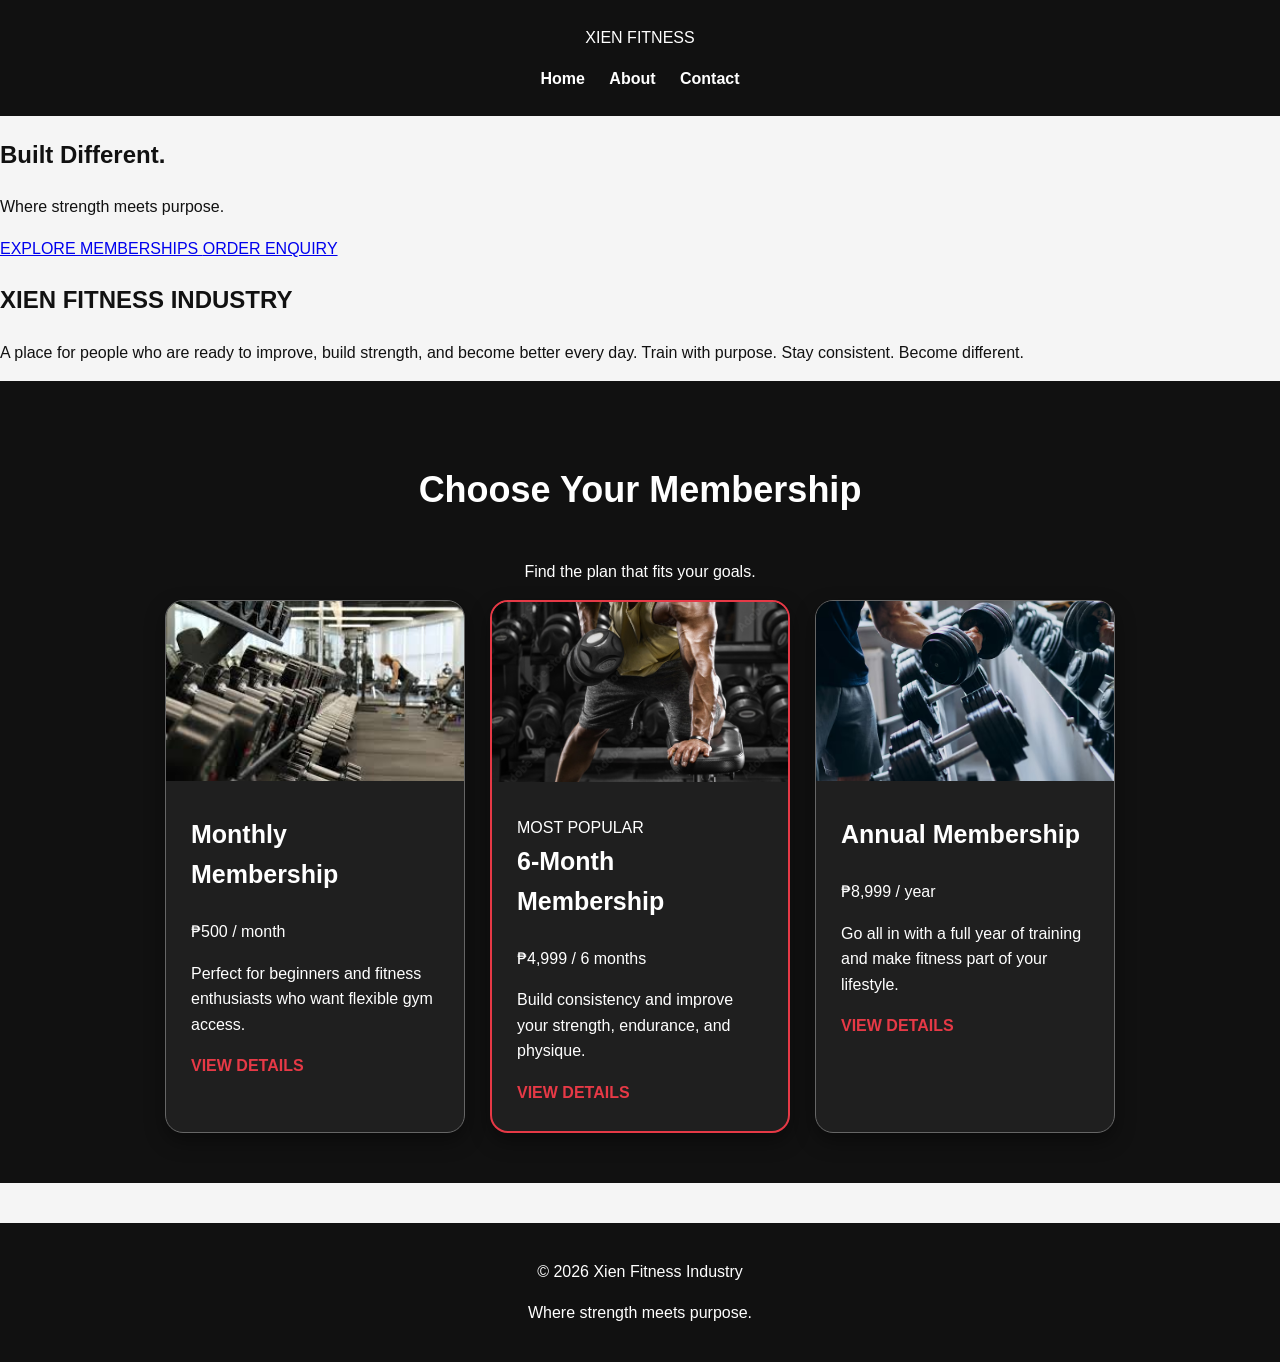
==== index.html @ 67135aca "Clean up index.html and improve structure Refactor HTML structure and styles for better organization" ====
<!DOCTYPE html>
<html lang="en">

<head>
    <meta charset="UTF-8">
    <meta name="viewport" content="width=device-width, initial-scale=1.0">

    <title>Xien Fitness Industry</title>

    <!-- External CSS -->
    <link rel="stylesheet" href="style.css">
</head>

<body>

    <!-- =========================
         NAVIGATION
    ========================= -->

    <header>

        <div class="logo">
            XIEN <span>FITNESS</span>
        </div>

        <nav>
            <ul>

                <li>
                    <a href="index.html">Home</a>
                </li>

                <li>
                    <a href="about.html">About</a>
                </li>

                <li>
                    <a href="contact.html">Contact</a>
                </li>

            </ul>
        </nav>

    </header>


    <!-- =========================
         HERO
    ========================= -->

    <section class="hero">

        <div class="hero-content">

            <h1>
                Built <span>Different.</span>
            </h1>

            <p>
                Where strength meets purpose.
            </p>

            <a
                class="hero-button"
                href="#memberships"
            >
                EXPLORE MEMBERSHIPS
            </a>

            <a
                class="hero-button order-button"
                href="products/monthly-membership.html"
            >
                ORDER ENQUIRY
            </a>

        </div>

    </section>


    <!-- =========================
         INTRO
    ========================= -->

    <section class="intro">

        <h2>
            XIEN FITNESS INDUSTRY
        </h2>

        <p>
            A place for people who are ready to improve,
            build strength, and become better every day.
            Train with purpose. Stay consistent.
            Become different.
        </p>

    </section>


    <!-- =========================
         MEMBERSHIPS
    ========================= -->

    <section
        class="membership-section"
        id="memberships"
    >

        <div class="section-title">

            <h2>
                Choose Your Membership
            </h2>

            <p>
                Find the plan that fits your goals.
            </p>

        </div>


        <div class="membership-cards">


            <!-- MONTHLY MEMBERSHIP -->

            <article class="membership-card">

                <img
                    src="monthly.jpg"
                    alt="Monthly Membership"
                >

                <div class="membership-content">

                    <h3>
                        Monthly Membership
                    </h3>

                    <p class="price">
                        ₱500 / month
                    </p>

                    <p class="description">
                        Perfect for beginners and
                        fitness enthusiasts who want
                        flexible gym access.
                    </p>

                    <a
                        class="membership-button"
                        href="products/monthly-membership.html"
                    >
                        VIEW DETAILS
                    </a>

                </div>

            </article>


            <!-- SIX MONTH MEMBERSHIP -->

            <article class="membership-card popular">

                <img
                    src="six-month.jpg"
                    alt="6-Month Membership"
                >

                <div class="membership-content">

                    <span class="popular-label">
                        MOST POPULAR
                    </span>

                    <h3>
                        6-Month Membership
                    </h3>

                    <p class="price">
                        ₱4,999 / 6 months
                    </p>

                    <p class="description">
                        Build consistency and improve
                        your strength, endurance,
                        and physique.
                    </p>

                    <a
                        class="membership-button"
                        href="products/6-month-membership.html"
                    >
                        VIEW DETAILS
                    </a>

                </div>

            </article>


            <!-- ANNUAL MEMBERSHIP -->

            <article class="membership-card">

                <img
                    src="annual.avif"
                    alt="Annual Membership"
                >

                <div class="membership-content">

                    <h3>
                        Annual Membership
                    </h3>

                    <p class="price">
                        ₱8,999 / year
                    </p>

                    <p class="description">
                        Go all in with a full year
                        of training and make fitness
                        part of your lifestyle.
                    </p>

                    <a
                        class="membership-button"
                        href="products/annual-membership.html"
                    >
                        VIEW DETAILS
                    </a>

                </div>

            </article>


        </div>

    </section>


    <!-- =========================
         FOOTER
    ========================= -->

    <footer>

        <p>
            &copy; 2026 Xien Fitness Industry
        </p>

        <p>
            Where strength meets purpose.
        </p>

    </footer>


</body>
</html>
---- style.css ----
:root {
    --brand-color: #e63946;
    --dark-ink: #111111;
    --muted-grey: #666666;
    --light-background: #f5f5f5;
}



* {
    box-sizing: border-box;
}

body {
    margin: 0;
    font-family: Arial, sans-serif;
    line-height: 1.6;
    color: var(--dark-ink);
    background-color: var(--light-background);
}



header {
    background-color: var(--dark-ink);
    color: white;
    padding: 25px;
    text-align: center;
}

header h1 {
    margin: 0;
}

header p {
    margin: 5px 0 15px;
    color: var(--muted-grey);
}


/* Navigation */

nav {
    margin-top: 15px;
}

nav ul {
    list-style: none;
    padding: 0;
    margin: 0;
}

nav li {
    display: inline-block;
    margin: 0 10px;
}

nav a {
    color: white;
    text-decoration: none;
    font-weight: bold;
}

nav a:hover {
    color: var(--brand-color);
}



main {
    max-width: 1100px;
    margin: 0 auto;
    padding: 40px 20px;
}

main h1,
main h2 {
    color: var(--dark-ink);
}

main h2 {
    margin-top: 30px;
}



footer {
    background-color: var(--dark-ink);
    color: white;
    text-align: center;
    padding: 20px;
    margin-top: 40px;
}


.membership-section {
    background-color: var(--dark-ink);
    color: white;
    padding: 50px 30px;
    text-align: center;
}

.membership-section h2 {
    color: white;
    font-size: 36px;
    margin-bottom: 40px;
}

.membership-cards {
    display: flex;
    justify-content: center;
    gap: 25px;
    flex-wrap: wrap;
}

.membership-cards article {
    background-color: #1f1f1f;
    width: 300px;
    border-radius: 18px;
    overflow: hidden;
    border: 1px solid var(--muted-grey);
    box-shadow: 0 8px 20px rgba(0, 0, 0, 0.4);
    transition: 0.3s;
}

.membership-cards article:hover {
    transform: translateY(-10px);
}

.membership-cards img {
    width: 100%;
    height: 180px;
    object-fit: cover;
}

.membership-content {
    padding: 25px;
    text-align: left;
}

.membership-content h3 {
    font-size: 25px;
    margin-top: 0;
}

.membership-price {
    font-size: 27px;
    font-weight: bold;
    color: var(--brand-color);
}

.membership-description {
    color: #cccccc;
    line-height: 1.6;
}

.membership-cards a {
    color: var(--brand-color);
    font-weight: bold;
    text-decoration: none;
}

.membership-cards a:hover {
    text-decoration: underline;
}

.popular {
    border: 2px solid var(--brand-color) !important;
}

.popular-badge {
    display: inline-block;
    background-color: var(--brand-color);
    color: white;
    padding: 6px 12px;
    border-radius: 20px;
    font-size: 12px;
    font-weight: bold;
    margin-bottom: 15px;
}



form {
    background-color: white;
    padding: 25px;
    border-radius: 10px;
    margin-top: 20px;
}

fieldset {
    border: 1px solid #dddddd;
    padding: 20px;
}

input,
select,
textarea {
    width: 100%;
    padding: 10px;
    margin-top: 5px;
    margin-bottom: 15px;
    border: 1px solid #cccccc;
    border-radius: 5px;
}

textarea {
    min-height: 120px;
}

button {
    background-color: var(--brand-color);
    color: white;
    border: none;
    padding: 12px 20px;
    border-radius: 5px;
    cursor: pointer;
    font-weight: bold;
}

button:hover {
    opacity: 0.85;
}

table {
    width: 100%;
    border-collapse: collapse;
    background-color: white;
}

th,
td {
    padding: 12px;
    border: 1px solid #dddddd;
    text-align: left;
}

th {
    background-color: var(--dark-ink);
    color: white;
}
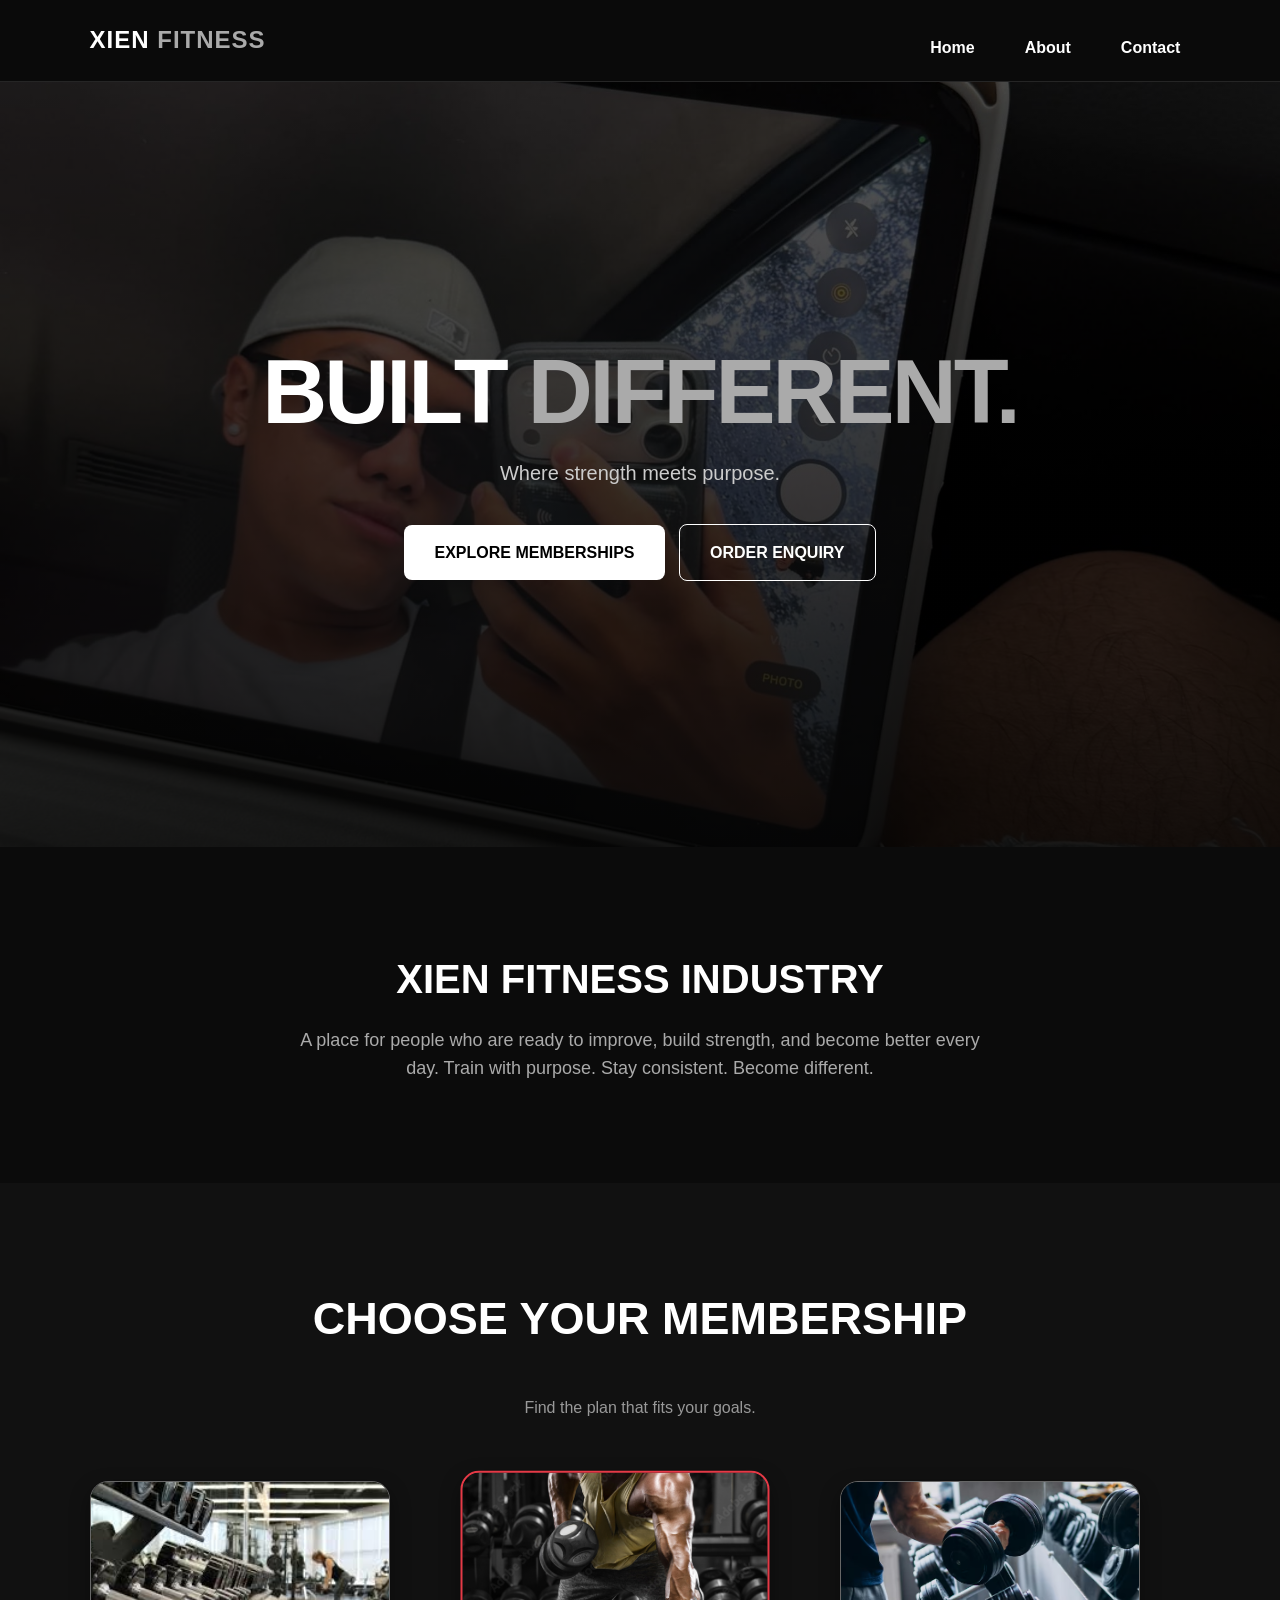
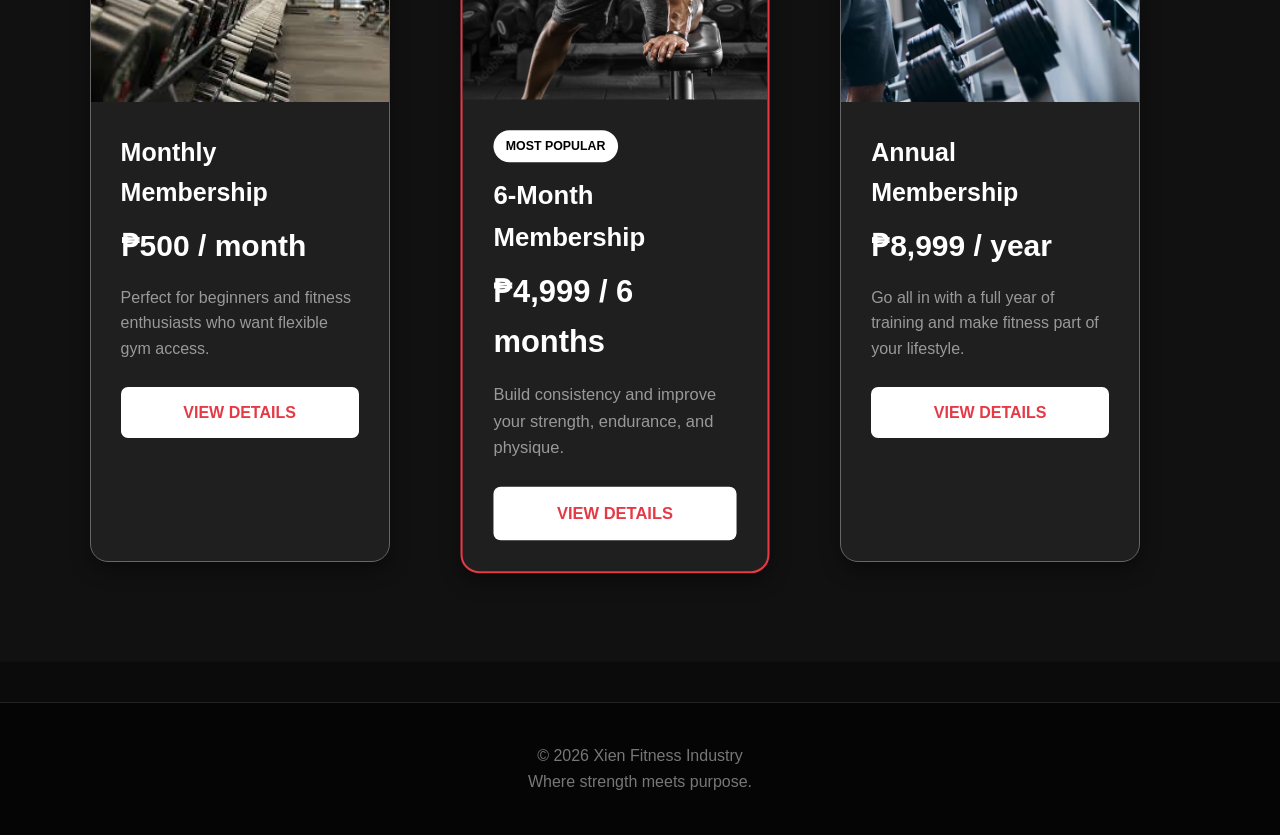
==== commit 597da11e: "Refactor index.html with CSS styles and structure Updated HTML structure and added CSS styles for im" ====
--- a/index.html
+++ b/index.html
@@ -2,263 +2,660 @@
 <html lang="en">
 
 <head>
+
     <meta charset="UTF-8">
     <meta name="viewport" content="width=device-width, initial-scale=1.0">
 
     <title>Xien Fitness Industry</title>
 
-    <!-- External CSS -->
+    <!-- External CSS for Lesson 5.6 -->
     <link rel="stylesheet" href="style.css">
+
+    <style>
+
+        * {
+            box-sizing: border-box;
+            margin: 0;
+            padding: 0;
+        }
+
+        html {
+            scroll-behavior: smooth;
+        }
+
+        body {
+            font-family: Arial, Helvetica, sans-serif;
+            background: #0b0b0b;
+            color: white;
+            line-height: 1.6;
+        }
+
+
+        /* =========================
+           NAVIGATION
+        ========================= */
+
+        header {
+            position: sticky;
+            top: 0;
+            z-index: 1000;
+
+            display: flex;
+            justify-content: space-between;
+            align-items: center;
+
+            padding: 20px 7%;
+
+            background: rgba(11, 11, 11, 0.95);
+            border-bottom: 1px solid #252525;
+        }
+
+        .logo {
+            font-size: 24px;
+            font-weight: 900;
+            letter-spacing: 1px;
+        }
+
+        .logo span {
+            color: #aaa;
+        }
+
+        nav ul {
+            display: flex;
+            gap: 30px;
+            list-style: none;
+        }
+
+        nav a {
+            color: white;
+            text-decoration: none;
+            font-weight: bold;
+            transition: 0.3s;
+        }
+
+        nav a:hover {
+            color: #aaa;
+        }
+
+
+        /* =========================
+           HERO
+        ========================= */
+
+        .hero {
+            min-height: 85vh;
+
+            display: flex;
+            justify-content: center;
+            align-items: center;
+
+            text-align: center;
+
+            padding: 80px 20px;
+
+            background:
+                linear-gradient(
+                    rgba(0,0,0,0.65),
+                    rgba(0,0,0,0.9)
+                ),
+                url("harold-chien-l.-santiago.jpg");
+
+            background-size: cover;
+            background-position: center;
+        }
+
+        .hero-content {
+            max-width: 850px;
+        }
+
+        .hero h1 {
+            font-size: clamp(45px, 8vw, 90px);
+            line-height: 1;
+            text-transform: uppercase;
+            letter-spacing: -3px;
+            margin-bottom: 20px;
+        }
+
+        .hero h1 span {
+            color: #aaa;
+        }
+
+        .hero p {
+            font-size: 20px;
+            color: #ccc;
+            margin-bottom: 35px;
+        }
+
+        .hero-button {
+            display: inline-block;
+
+            padding: 15px 30px;
+
+            background: white;
+            color: black;
+
+            text-decoration: none;
+            font-weight: bold;
+
+            border-radius: 8px;
+
+            transition: 0.3s;
+        }
+
+        .hero-button:hover {
+            transform: translateY(-4px);
+            background: #ddd;
+        }
+
+        .order-button {
+            margin-left: 10px;
+
+            background: transparent;
+            color: white;
+
+            border: 1px solid white;
+        }
+
+        .order-button:hover {
+            background: white;
+            color: black;
+        }
+
+
+        /* =========================
+           ABOUT / INTRO
+        ========================= */
+
+        .intro {
+            max-width: 1000px;
+            margin: auto;
+
+            padding: 100px 30px;
+
+            text-align: center;
+        }
+
+        .intro h2 {
+            font-size: 40px;
+            margin-bottom: 15px;
+        }
+
+        .intro p {
+            color: #aaa;
+            max-width: 700px;
+            margin: auto;
+            font-size: 18px;
+        }
+
+
+        /* =========================
+           MEMBERSHIPS
+        ========================= */
+
+        .membership-section {
+            padding: 100px 7%;
+
+            background: #111;
+        }
+
+        .section-title {
+            text-align: center;
+            margin-bottom: 60px;
+        }
+
+        .section-title h2 {
+            font-size: 45px;
+            text-transform: uppercase;
+        }
+
+        .section-title p {
+            color: #999;
+        }
+
+        .membership-cards {
+            display: grid;
+
+            grid-template-columns:
+                repeat(3, 1fr);
+
+            gap: 25px;
+
+            max-width: 1200px;
+            margin: auto;
+        }
+
+        .membership-card {
+            background: #191919;
+
+            border: 1px solid #2d2d2d;
+
+            border-radius: 16px;
+
+            overflow: hidden;
+
+            transition: 0.3s;
+        }
+
+        .membership-card:hover {
+            transform: translateY(-8px);
+            border-color: #777;
+        }
+
+        .membership-card img {
+            width: 100%;
+            height: 220px;
+
+            object-fit: cover;
+
+            display: block;
+        }
+
+        .membership-content {
+            padding: 30px;
+        }
+
+        .membership-content h3 {
+            font-size: 25px;
+            margin-bottom: 10px;
+        }
+
+        .price {
+            font-size: 30px;
+            font-weight: 900;
+            margin-bottom: 15px;
+        }
+
+        .description {
+            color: #999;
+            margin-bottom: 25px;
+        }
+
+        .membership-button {
+            display: inline-block;
+
+            width: 100%;
+
+            padding: 13px;
+
+            text-align: center;
+
+            background: white;
+            color: black;
+
+            text-decoration: none;
+
+            border-radius: 7px;
+
+            font-weight: bold;
+
+            transition: 0.3s;
+        }
+
+        .membership-button:hover {
+            background: #ccc;
+        }
+
+
+        /* =========================
+           POPULAR CARD
+        ========================= */
+
+        .popular {
+            border: 2px solid white;
+            transform: scale(1.03);
+        }
+
+        .popular:hover {
+            transform: scale(1.03) translateY(-8px);
+        }
+
+        .popular-label {
+            display: inline-block;
+
+            padding: 6px 12px;
+
+            margin-bottom: 12px;
+
+            background: white;
+            color: black;
+
+            border-radius: 20px;
+
+            font-size: 12px;
+            font-weight: bold;
+        }
+
+
+        /* =========================
+           FOOTER
+        ========================= */
+
+        footer {
+            text-align: center;
+
+            padding: 40px 20px;
+
+            background: #050505;
+
+            color: #777;
+
+            border-top: 1px solid #222;
+        }
+
+
+        /* =========================
+           MOBILE
+        ========================= */
+
+        @media (max-width: 850px) {
+
+            header {
+                flex-direction: column;
+                gap: 15px;
+            }
+
+            nav ul {
+                gap: 18px;
+            }
+
+            .membership-cards {
+                grid-template-columns: 1fr;
+                max-width: 500px;
+            }
+
+            .popular {
+                transform: none;
+            }
+
+            .popular:hover {
+                transform: translateY(-8px);
+            }
+
+            .hero {
+                min-height: 75vh;
+            }
+
+        }
+
+        @media (max-width: 600px) {
+
+            .hero-button {
+                display: block;
+                width: 100%;
+                max-width: 300px;
+                margin: 10px auto;
+            }
+
+            .order-button {
+                margin: 10px auto;
+            }
+
+        }
+
+    </style>
+
 </head>
 
+
 <body>
 
-    <!-- =========================
-         NAVIGATION
-    ========================= -->
-
-    <header>
-
-        <div class="logo">
-            XIEN <span>FITNESS</span>
-        </div>
-
-        <nav>
-            <ul>
-
-                <li>
-                    <a href="index.html">Home</a>
-                </li>
-
-                <li>
-                    <a href="about.html">About</a>
-                </li>
-
-                <li>
-                    <a href="contact.html">Contact</a>
-                </li>
-
-            </ul>
-        </nav>
-
-    </header>
-
-
-    <!-- =========================
-         HERO
-    ========================= -->
-
-    <section class="hero">
-
-        <div class="hero-content">
-
-            <h1>
-                Built <span>Different.</span>
-            </h1>
-
-            <p>
-                Where strength meets purpose.
-            </p>
-
-            <a
-                class="hero-button"
-                href="#memberships"
-            >
-                EXPLORE MEMBERSHIPS
-            </a>
-
-            <a
-                class="hero-button order-button"
-                href="products/monthly-membership.html"
-            >
-                ORDER ENQUIRY
-            </a>
-
-        </div>
-
-    </section>
-
-
-    <!-- =========================
-         INTRO
-    ========================= -->
-
-    <section class="intro">
-
-        <h2>
-            XIEN FITNESS INDUSTRY
-        </h2>
-
-        <p>
-            A place for people who are ready to improve,
-            build strength, and become better every day.
-            Train with purpose. Stay consistent.
-            Become different.
-        </p>
-
-    </section>
-
-
-    <!-- =========================
-         MEMBERSHIPS
-    ========================= -->
-
-    <section
-        class="membership-section"
-        id="memberships"
-    >
-
-        <div class="section-title">
-
-            <h2>
-                Choose Your Membership
-            </h2>
-
-            <p>
-                Find the plan that fits your goals.
-            </p>
-
-        </div>
-
-
-        <div class="membership-cards">
-
-
-            <!-- MONTHLY MEMBERSHIP -->
-
-            <article class="membership-card">
-
-                <img
-                    src="monthly.jpg"
-                    alt="Monthly Membership"
-                >
-
-                <div class="membership-content">
-
-                    <h3>
-                        Monthly Membership
-                    </h3>
-
-                    <p class="price">
-                        ₱500 / month
-                    </p>
-
-                    <p class="description">
-                        Perfect for beginners and
-                        fitness enthusiasts who want
-                        flexible gym access.
-                    </p>
-
-                    <a
-                        class="membership-button"
-                        href="products/monthly-membership.html"
-                    >
-                        VIEW DETAILS
-                    </a>
-
-                </div>
-
-            </article>
-
-
-            <!-- SIX MONTH MEMBERSHIP -->
-
-            <article class="membership-card popular">
-
-                <img
-                    src="six-month.jpg"
-                    alt="6-Month Membership"
-                >
-
-                <div class="membership-content">
-
-                    <span class="popular-label">
-                        MOST POPULAR
-                    </span>
-
-                    <h3>
-                        6-Month Membership
-                    </h3>
-
-                    <p class="price">
-                        ₱4,999 / 6 months
-                    </p>
-
-                    <p class="description">
-                        Build consistency and improve
-                        your strength, endurance,
-                        and physique.
-                    </p>
-
-                    <a
-                        class="membership-button"
-                        href="products/6-month-membership.html"
-                    >
-                        VIEW DETAILS
-                    </a>
-
-                </div>
-
-            </article>
-
-
-            <!-- ANNUAL MEMBERSHIP -->
-
-            <article class="membership-card">
-
-                <img
-                    src="annual.avif"
-                    alt="Annual Membership"
-                >
-
-                <div class="membership-content">
-
-                    <h3>
-                        Annual Membership
-                    </h3>
-
-                    <p class="price">
-                        ₱8,999 / year
-                    </p>
-
-                    <p class="description">
-                        Go all in with a full year
-                        of training and make fitness
-                        part of your lifestyle.
-                    </p>
-
-                    <a
-                        class="membership-button"
-                        href="products/annual-membership.html"
-                    >
-                        VIEW DETAILS
-                    </a>
-
-                </div>
-
-            </article>
-
-
-        </div>
-
-    </section>
-
-
-    <!-- =========================
-         FOOTER
-    ========================= -->
-
-    <footer>
-
-        <p>
-            &copy; 2026 Xien Fitness Industry
-        </p>
+
+<!-- =========================
+     NAVIGATION
+========================= -->
+
+<header>
+
+    <div class="logo">
+        XIEN <span>FITNESS</span>
+    </div>
+
+    <nav>
+
+        <ul>
+
+            <li>
+                <a href="index.html">Home</a>
+            </li>
+
+            <li>
+                <a href="about.html">About</a>
+            </li>
+
+            <li>
+                <a href="contact.html">Contact</a>
+            </li>
+
+        </ul>
+
+    </nav>
+
+</header>
+
+
+
+<!-- =========================
+     HERO
+========================= -->
+
+<section class="hero">
+
+    <div class="hero-content">
+
+        <h1>
+            Built <span>Different.</span>
+        </h1>
 
         <p>
             Where strength meets purpose.
         </p>
 
-    </footer>
+        <a
+            class="hero-button"
+            href="#memberships"
+        >
+            EXPLORE MEMBERSHIPS
+        </a>
+
+        <a
+            class="hero-button order-button"
+            href="products/monthly-membership.html"
+        >
+            ORDER ENQUIRY
+        </a>
+
+    </div>
+
+</section>
+
+
+
+<!-- =========================
+     INTRO
+========================= -->
+
+<section class="intro">
+
+    <h2>
+        XIEN FITNESS INDUSTRY
+    </h2>
+
+    <p>
+        A place for people who are ready to improve,
+        build strength, and become better every day.
+        Train with purpose. Stay consistent.
+        Become different.
+    </p>
+
+</section>
+
+
+
+<!-- =========================
+     MEMBERSHIPS
+========================= -->
+
+<section
+    class="membership-section"
+    id="memberships"
+>
+
+    <div class="section-title">
+
+        <h2>
+            Choose Your Membership
+        </h2>
+
+        <p>
+            Find the plan that fits your goals.
+        </p>
+
+    </div>
+
+
+    <div class="membership-cards">
+
+
+        <!-- MONTHLY -->
+
+        <article class="membership-card">
+
+            <img
+                src="monthly.jpg"
+                alt="Monthly Membership"
+            >
+
+            <div class="membership-content">
+
+                <h3>
+                    Monthly Membership
+                </h3>
+
+                <p class="price">
+                    ₱500 / month
+                </p>
+
+                <p class="description">
+                    Perfect for beginners and
+                    fitness enthusiasts who want
+                    flexible gym access.
+                </p>
+
+                <a
+                    class="membership-button"
+                    href="products/monthly-membership.html"
+                >
+                    VIEW DETAILS
+                </a>
+
+            </div>
+
+        </article>
+
+
+
+        <!-- SIX MONTH -->
+
+        <article
+            class="membership-card popular"
+        >
+
+            <img
+                src="six-month.jpg"
+                alt="6-Month Membership"
+            >
+
+            <div class="membership-content">
+
+                <span class="popular-label">
+                    MOST POPULAR
+                </span>
+
+                <h3>
+                    6-Month Membership
+                </h3>
+
+                <p class="price">
+                    ₱4,999 / 6 months
+                </p>
+
+                <p class="description">
+                    Build consistency and improve
+                    your strength, endurance,
+                    and physique.
+                </p>
+
+                <a
+                    class="membership-button"
+                    href="products/6-month-membership.html"
+                >
+                    VIEW DETAILS
+                </a>
+
+            </div>
+
+        </article>
+
+
+
+        <!-- ANNUAL -->
+
+        <article class="membership-card">
+
+            <img
+                src="annual.avif"
+                alt="Annual Membership"
+            >
+
+            <div class="membership-content">
+
+                <h3>
+                    Annual Membership
+                </h3>
+
+                <p class="price">
+                    ₱8,999 / year
+                </p>
+
+                <p class="description">
+                    Go all in with a full year
+                    of training and make fitness
+                    part of your lifestyle.
+                </p>
+
+                <a
+                    class="membership-button"
+                    href="products/annual-membership.html"
+                >
+                    VIEW DETAILS
+                </a>
+
+            </div>
+
+        </article>
+
+
+    </div>
+
+</section>
+
+
+
+<!-- =========================
+     FOOTER
+========================= -->
+
+<footer>
+
+    <p>
+        © 2026 Xien Fitness Industry
+    </p>
+
+    <p>
+        Where strength meets purpose.
+    </p>
+
+</footer>
 
 
 </body>
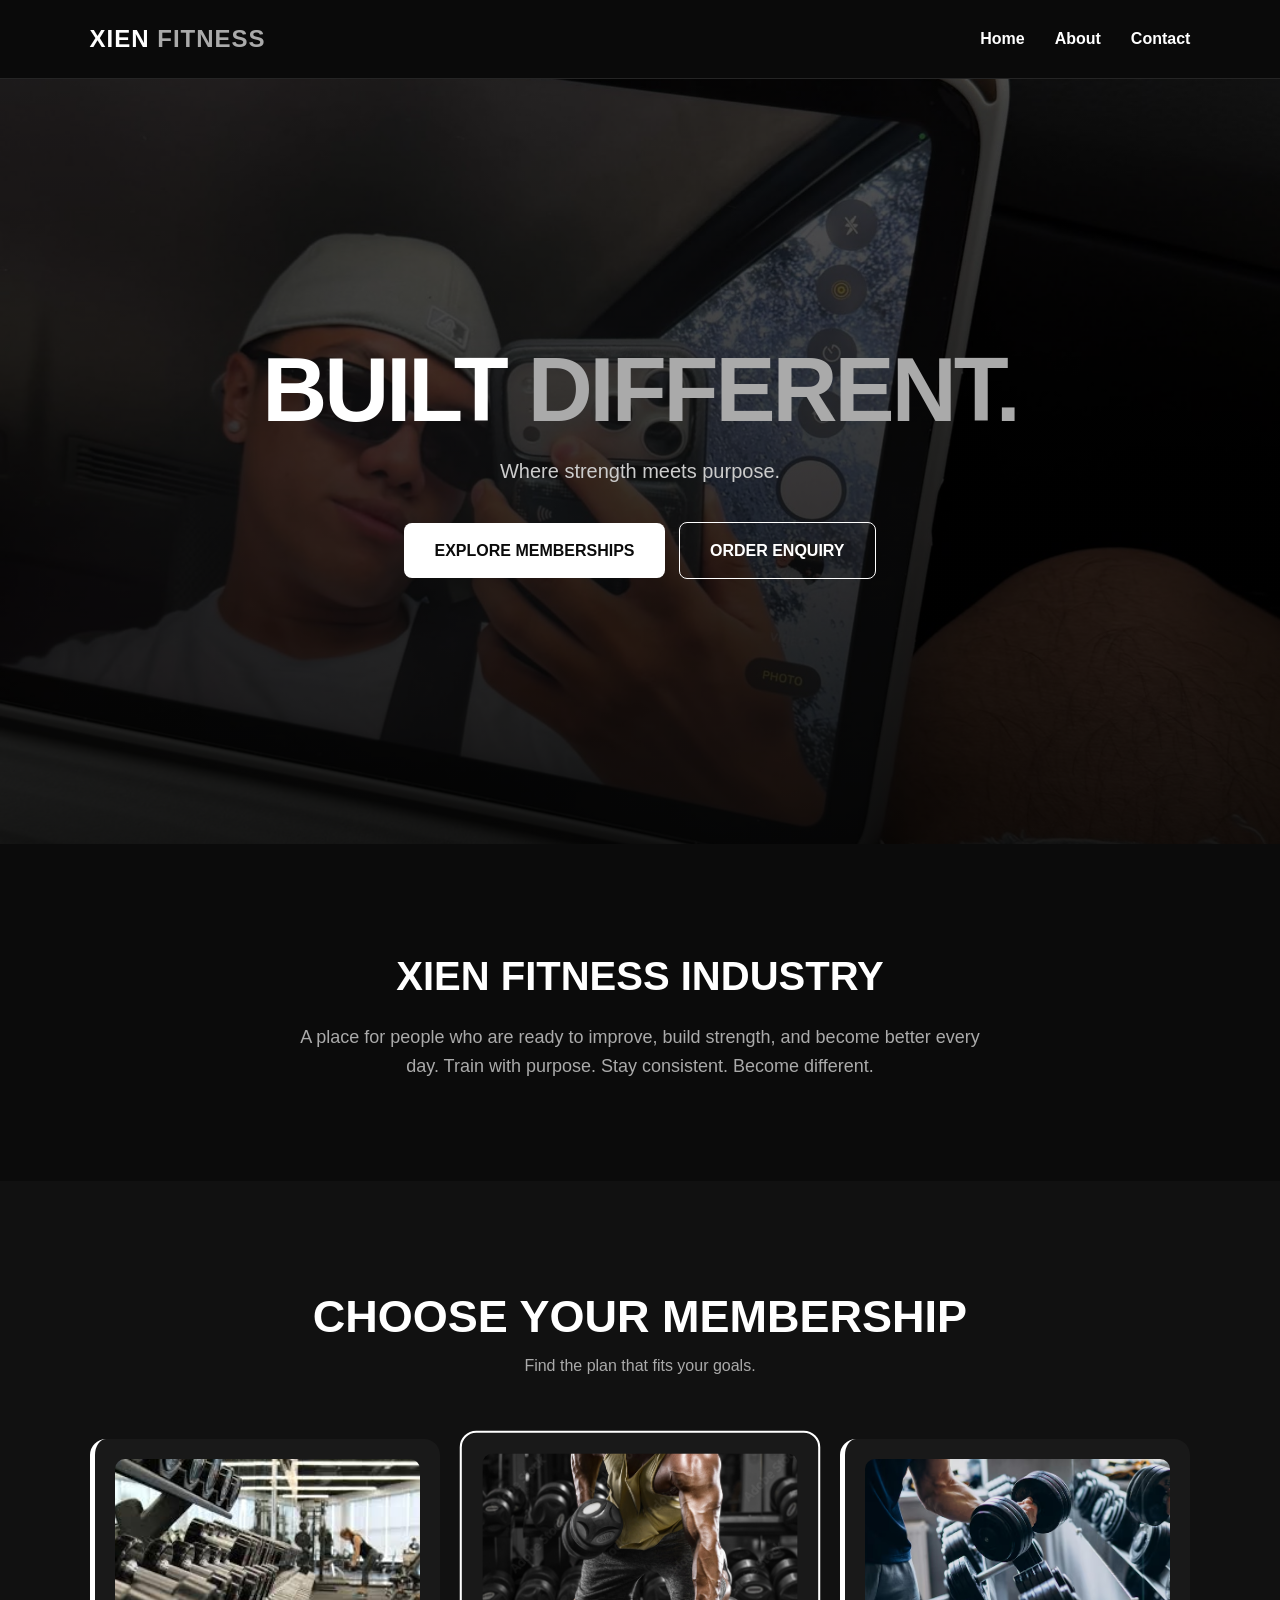
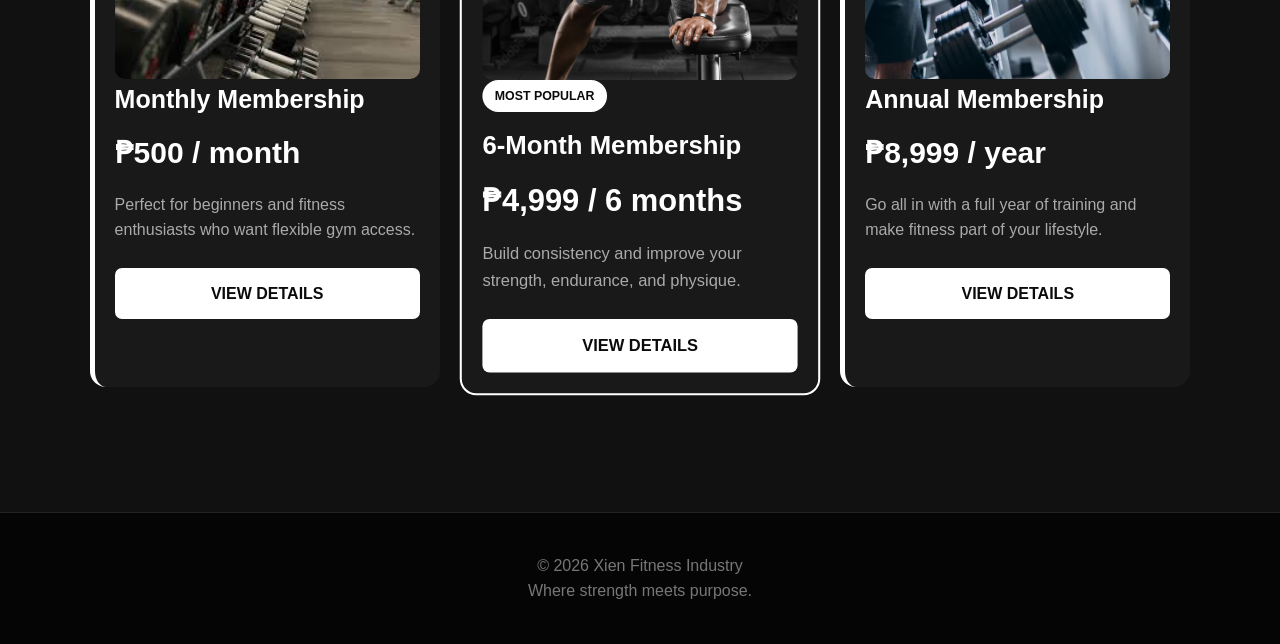
==== commit 99b70f2d: "Change membership-card class to product-card Updated class names for membership cards to product car" ====
--- a/index.html
+++ b/index.html
@@ -8,391 +8,8 @@
 
     <title>Xien Fitness Industry</title>
 
-    <!-- External CSS for Lesson 5.6 -->
+    <!-- External CSS -->
     <link rel="stylesheet" href="style.css">
-
-    <style>
-
-        * {
-            box-sizing: border-box;
-            margin: 0;
-            padding: 0;
-        }
-
-        html {
-            scroll-behavior: smooth;
-        }
-
-        body {
-            font-family: Arial, Helvetica, sans-serif;
-            background: #0b0b0b;
-            color: white;
-            line-height: 1.6;
-        }
-
-
-        /* =========================
-           NAVIGATION
-        ========================= */
-
-        header {
-            position: sticky;
-            top: 0;
-            z-index: 1000;
-
-            display: flex;
-            justify-content: space-between;
-            align-items: center;
-
-            padding: 20px 7%;
-
-            background: rgba(11, 11, 11, 0.95);
-            border-bottom: 1px solid #252525;
-        }
-
-        .logo {
-            font-size: 24px;
-            font-weight: 900;
-            letter-spacing: 1px;
-        }
-
-        .logo span {
-            color: #aaa;
-        }
-
-        nav ul {
-            display: flex;
-            gap: 30px;
-            list-style: none;
-        }
-
-        nav a {
-            color: white;
-            text-decoration: none;
-            font-weight: bold;
-            transition: 0.3s;
-        }
-
-        nav a:hover {
-            color: #aaa;
-        }
-
-
-        /* =========================
-           HERO
-        ========================= */
-
-        .hero {
-            min-height: 85vh;
-
-            display: flex;
-            justify-content: center;
-            align-items: center;
-
-            text-align: center;
-
-            padding: 80px 20px;
-
-            background:
-                linear-gradient(
-                    rgba(0,0,0,0.65),
-                    rgba(0,0,0,0.9)
-                ),
-                url("harold-chien-l.-santiago.jpg");
-
-            background-size: cover;
-            background-position: center;
-        }
-
-        .hero-content {
-            max-width: 850px;
-        }
-
-        .hero h1 {
-            font-size: clamp(45px, 8vw, 90px);
-            line-height: 1;
-            text-transform: uppercase;
-            letter-spacing: -3px;
-            margin-bottom: 20px;
-        }
-
-        .hero h1 span {
-            color: #aaa;
-        }
-
-        .hero p {
-            font-size: 20px;
-            color: #ccc;
-            margin-bottom: 35px;
-        }
-
-        .hero-button {
-            display: inline-block;
-
-            padding: 15px 30px;
-
-            background: white;
-            color: black;
-
-            text-decoration: none;
-            font-weight: bold;
-
-            border-radius: 8px;
-
-            transition: 0.3s;
-        }
-
-        .hero-button:hover {
-            transform: translateY(-4px);
-            background: #ddd;
-        }
-
-        .order-button {
-            margin-left: 10px;
-
-            background: transparent;
-            color: white;
-
-            border: 1px solid white;
-        }
-
-        .order-button:hover {
-            background: white;
-            color: black;
-        }
-
-
-        /* =========================
-           ABOUT / INTRO
-        ========================= */
-
-        .intro {
-            max-width: 1000px;
-            margin: auto;
-
-            padding: 100px 30px;
-
-            text-align: center;
-        }
-
-        .intro h2 {
-            font-size: 40px;
-            margin-bottom: 15px;
-        }
-
-        .intro p {
-            color: #aaa;
-            max-width: 700px;
-            margin: auto;
-            font-size: 18px;
-        }
-
-
-        /* =========================
-           MEMBERSHIPS
-        ========================= */
-
-        .membership-section {
-            padding: 100px 7%;
-
-            background: #111;
-        }
-
-        .section-title {
-            text-align: center;
-            margin-bottom: 60px;
-        }
-
-        .section-title h2 {
-            font-size: 45px;
-            text-transform: uppercase;
-        }
-
-        .section-title p {
-            color: #999;
-        }
-
-        .membership-cards {
-            display: grid;
-
-            grid-template-columns:
-                repeat(3, 1fr);
-
-            gap: 25px;
-
-            max-width: 1200px;
-            margin: auto;
-        }
-
-        .membership-card {
-            background: #191919;
-
-            border: 1px solid #2d2d2d;
-
-            border-radius: 16px;
-
-            overflow: hidden;
-
-            transition: 0.3s;
-        }
-
-        .membership-card:hover {
-            transform: translateY(-8px);
-            border-color: #777;
-        }
-
-        .membership-card img {
-            width: 100%;
-            height: 220px;
-
-            object-fit: cover;
-
-            display: block;
-        }
-
-        .membership-content {
-            padding: 30px;
-        }
-
-        .membership-content h3 {
-            font-size: 25px;
-            margin-bottom: 10px;
-        }
-
-        .price {
-            font-size: 30px;
-            font-weight: 900;
-            margin-bottom: 15px;
-        }
-
-        .description {
-            color: #999;
-            margin-bottom: 25px;
-        }
-
-        .membership-button {
-            display: inline-block;
-
-            width: 100%;
-
-            padding: 13px;
-
-            text-align: center;
-
-            background: white;
-            color: black;
-
-            text-decoration: none;
-
-            border-radius: 7px;
-
-            font-weight: bold;
-
-            transition: 0.3s;
-        }
-
-        .membership-button:hover {
-            background: #ccc;
-        }
-
-
-        /* =========================
-           POPULAR CARD
-        ========================= */
-
-        .popular {
-            border: 2px solid white;
-            transform: scale(1.03);
-        }
-
-        .popular:hover {
-            transform: scale(1.03) translateY(-8px);
-        }
-
-        .popular-label {
-            display: inline-block;
-
-            padding: 6px 12px;
-
-            margin-bottom: 12px;
-
-            background: white;
-            color: black;
-
-            border-radius: 20px;
-
-            font-size: 12px;
-            font-weight: bold;
-        }
-
-
-        /* =========================
-           FOOTER
-        ========================= */
-
-        footer {
-            text-align: center;
-
-            padding: 40px 20px;
-
-            background: #050505;
-
-            color: #777;
-
-            border-top: 1px solid #222;
-        }
-
-
-        /* =========================
-           MOBILE
-        ========================= */
-
-        @media (max-width: 850px) {
-
-            header {
-                flex-direction: column;
-                gap: 15px;
-            }
-
-            nav ul {
-                gap: 18px;
-            }
-
-            .membership-cards {
-                grid-template-columns: 1fr;
-                max-width: 500px;
-            }
-
-            .popular {
-                transform: none;
-            }
-
-            .popular:hover {
-                transform: translateY(-8px);
-            }
-
-            .hero {
-                min-height: 75vh;
-            }
-
-        }
-
-        @media (max-width: 600px) {
-
-            .hero-button {
-                display: block;
-                width: 100%;
-                max-width: 300px;
-                margin: 10px auto;
-            }
-
-            .order-button {
-                margin: 10px auto;
-            }
-
-        }
-
-    </style>
 
 </head>
 
@@ -518,7 +135,7 @@
 
         <!-- MONTHLY -->
 
-        <article class="membership-card">
+        <article class="product-card">
 
             <img
                 src="monthly.jpg"
@@ -556,9 +173,7 @@
 
         <!-- SIX MONTH -->
 
-        <article
-            class="membership-card popular"
-        >
+        <article class="product-card popular">
 
             <img
                 src="six-month.jpg"
@@ -600,7 +215,7 @@
 
         <!-- ANNUAL -->
 
-        <article class="membership-card">
+        <article class="product-card">
 
             <img
                 src="annual.avif"
--- a/style.css
+++ b/style.css
@@ -1,52 +1,85 @@
-
+/* =========================
+   VARIABLES
+========================= */
 
 :root {
-    --brand-color: #e63946;
-    --dark-ink: #111111;
-    --muted-grey: #666666;
-    --light-background: #f5f5f5;
-}
-
-
+    --brand-color: #ffffff;
+    --brand: #ffffff;
+    --dark-ink: #0b0b0b;
+    --muted-grey: #aaa;
+    --light-background: #111;
+
+    --card-background: #191919;
+    --border-color: #2d2d2d;
+    --light-grey: #ccc;
+    --dark-grey: #777;
+}
+
+
+/* =========================
+   BASE STYLES
+========================= */
 
 * {
     box-sizing: border-box;
+    margin: 0;
+    padding: 0;
+}
+
+html {
+    scroll-behavior: smooth;
 }
 
 body {
-    margin: 0;
-    font-family: Arial, sans-serif;
+    font-family: Arial, Helvetica, sans-serif;
+    background: var(--dark-ink);
+    color: var(--brand);
     line-height: 1.6;
-    color: var(--dark-ink);
-    background-color: var(--light-background);
-}
-
-
+}
+
+img {
+    max-width: 100%;
+}
+
+
+/* =========================
+   LAYOUT - HEADER & NAVIGATION
+========================= */
 
 header {
-    background-color: var(--dark-ink);
-    color: white;
-    padding: 25px;
-    text-align: center;
+    position: sticky;
+    top: 0;
+    z-index: 1000;
+
+    display: flex;
+    justify-content: space-between;
+    align-items: center;
+
+    padding: 20px 7%;
+
+    background: rgba(11, 11, 11, 0.95);
+    border-bottom: 1px solid #252525;
 }
 
 header h1 {
-    margin: 0;
-}
-
-header p {
-    margin: 5px 0 15px;
-    color: var(--muted-grey);
-}
-
-
-/* Navigation */
-
-nav {
-    margin-top: 15px;
+    font-size: 24px;
+    font-weight: 900;
+    letter-spacing: 1px;
+}
+
+.logo {
+    font-size: 24px;
+    font-weight: 900;
+    letter-spacing: 1px;
+}
+
+.logo span {
+    color: var(--muted-grey);
 }
 
 nav ul {
+    display: flex;
+    gap: 30px;
     list-style: none;
     padding: 0;
     margin: 0;
@@ -54,190 +87,555 @@
 
 nav li {
     display: inline-block;
-    margin: 0 10px;
 }
 
 nav a {
-    color: white;
+    color: var(--brand);
     text-decoration: none;
     font-weight: bold;
+    transition: 0.3s;
 }
 
 nav a:hover {
-    color: var(--brand-color);
-}
-
-
+    color: var(--muted-grey);
+}
+
+
+/* =========================
+   LAYOUT - MAIN
+========================= */
 
 main {
-    max-width: 1100px;
-    margin: 0 auto;
-    padding: 40px 20px;
-}
-
-main h1,
-main h2 {
-    color: var(--dark-ink);
-}
-
-main h2 {
-    margin-top: 30px;
-}
-
-
-
-footer {
-    background-color: var(--dark-ink);
-    color: white;
-    text-align: center;
-    padding: 20px;
-    margin-top: 40px;
-}
-
-
-.membership-section {
-    background-color: var(--dark-ink);
-    color: white;
-    padding: 50px 30px;
-    text-align: center;
-}
-
-.membership-section h2 {
-    color: white;
-    font-size: 36px;
+    width: 100%;
+}
+
+
+/* =========================
+   ABOUT & CONTACT PAGES
+========================= */
+
+main > h2,
+main > p,
+main > ul,
+main > form {
+    max-width: 1000px;
+    margin-left: auto;
+    margin-right: auto;
+}
+
+main > h2 {
+    padding-top: 60px;
+    padding-left: 30px;
+    padding-right: 30px;
+
+    margin-bottom: 20px;
+
+    font-size: 40px;
+}
+
+main > p {
+    padding-left: 30px;
+    padding-right: 30px;
+
+    margin-bottom: 25px;
+
+    color: var(--muted-grey);
+    font-size: 18px;
+}
+
+main > ul {
+    padding-left: 60px;
+    padding-right: 30px;
+
     margin-bottom: 40px;
-}
-
-.membership-cards {
+
+    color: var(--muted-grey);
+}
+
+main > ul li {
+    margin-bottom: 10px;
+}
+
+
+/* =========================
+   HERO
+========================= */
+
+.hero {
+    min-height: 85vh;
+
     display: flex;
     justify-content: center;
+    align-items: center;
+
+    text-align: center;
+
+    padding: 80px 20px;
+
+    background:
+        linear-gradient(
+            rgba(0, 0, 0, 0.65),
+            rgba(0, 0, 0, 0.9)
+        ),
+        url("harold-chien-l.-santiago.jpg");
+
+    background-size: cover;
+    background-position: center;
+}
+
+.hero-content {
+    max-width: 850px;
+}
+
+.hero h1 {
+    font-size: clamp(45px, 8vw, 90px);
+    line-height: 1;
+    text-transform: uppercase;
+    letter-spacing: -3px;
+    margin-bottom: 20px;
+}
+
+.hero h1 span {
+    color: var(--muted-grey);
+}
+
+.hero p {
+    font-size: 20px;
+    color: var(--light-grey);
+    margin-bottom: 35px;
+}
+
+
+/* =========================
+   COMPONENT - HERO BUTTONS
+========================= */
+
+.hero-button {
+    display: inline-block;
+
+    padding: 15px 30px;
+
+    background: var(--brand);
+    color: var(--dark-ink);
+
+    text-decoration: none;
+    font-weight: bold;
+
+    border-radius: 8px;
+
+    transition: 0.3s;
+}
+
+.hero-button:hover {
+    transform: translateY(-4px);
+    background: var(--light-grey);
+}
+
+.order-button {
+    margin-left: 10px;
+
+    background: transparent;
+    color: var(--brand);
+
+    border: 1px solid var(--brand);
+}
+
+.order-button:hover {
+    background: var(--brand);
+    color: var(--dark-ink);
+}
+
+
+/* =========================
+   COMPONENT - ABOUT / INTRO
+========================= */
+
+.intro {
+    max-width: 1000px;
+    margin: auto;
+
+    padding: 100px 30px;
+
+    text-align: center;
+}
+
+.intro h2 {
+    font-size: 40px;
+    margin-bottom: 15px;
+}
+
+.intro p {
+    color: var(--muted-grey);
+    max-width: 700px;
+    margin: auto;
+    font-size: 18px;
+}
+
+
+/* =========================
+   COMPONENT - MEMBERSHIPS
+========================= */
+
+.membership-section {
+    padding: 100px 7%;
+
+    background: var(--light-background);
+}
+
+.section-title {
+    text-align: center;
+    margin-bottom: 60px;
+}
+
+.section-title h2 {
+    font-size: 45px;
+    text-transform: uppercase;
+}
+
+.section-title p {
+    color: var(--muted-grey);
+}
+
+.membership-cards {
+    display: grid;
+
+    grid-template-columns: repeat(3, 1fr);
+
     gap: 25px;
-    flex-wrap: wrap;
-}
-
-.membership-cards article {
-    background-color: #1f1f1f;
-    width: 300px;
-    border-radius: 18px;
+
+    max-width: 1200px;
+    margin: auto;
+}
+
+
+/* =========================
+   COMPONENT - PRODUCT CARDS
+========================= */
+
+.product-card {
+    background: var(--card-background);
+
+    border-radius: 16px;
+
+    padding: 20px;
+
+    border-left: 5px solid var(--brand);
+
+    margin-bottom: 25px;
+
     overflow: hidden;
-    border: 1px solid var(--muted-grey);
-    box-shadow: 0 8px 20px rgba(0, 0, 0, 0.4);
+
     transition: 0.3s;
 }
 
-.membership-cards article:hover {
-    transform: translateY(-10px);
-}
-
-.membership-cards img {
+.product-card:hover {
+    transform: translateY(-8px);
+    border-left-color: var(--brand);
+}
+
+.product-card img {
     width: 100%;
-    height: 180px;
+    height: 220px;
+
     object-fit: cover;
-}
-
-.membership-content {
-    padding: 25px;
-    text-align: left;
-}
-
-.membership-content h3 {
+
+    display: block;
+
+    border-radius: 10px;
+}
+
+.product-card h3 {
     font-size: 25px;
-    margin-top: 0;
-}
-
-.membership-price {
-    font-size: 27px;
+
+    color: var(--brand);
+
+    margin-bottom: 10px;
+}
+
+.product-card .price {
+    font-size: 30px;
+    font-weight: 900;
+
+    margin-bottom: 15px;
+}
+
+.product-card .description {
+    color: var(--muted-grey);
+
+    margin-bottom: 25px;
+}
+
+
+/* =========================
+   COMPONENT - MEMBERSHIP BUTTON
+========================= */
+
+.membership-button {
+    display: inline-block;
+
+    width: 100%;
+
+    padding: 13px;
+
+    text-align: center;
+
+    background: var(--brand);
+    color: var(--dark-ink);
+
+    text-decoration: none;
+
+    border-radius: 7px;
+
     font-weight: bold;
-    color: var(--brand-color);
-}
-
-.membership-description {
-    color: #cccccc;
-    line-height: 1.6;
-}
-
-.membership-cards a {
-    color: var(--brand-color);
-    font-weight: bold;
-    text-decoration: none;
-}
-
-.membership-cards a:hover {
-    text-decoration: underline;
-}
+
+    transition: 0.3s;
+}
+
+.membership-button:hover {
+    background: var(--light-grey);
+}
+
+
+/* =========================
+   COMPONENT - POPULAR CARD
+========================= */
 
 .popular {
-    border: 2px solid var(--brand-color) !important;
-}
-
-.popular-badge {
+    border: 2px solid var(--brand);
+    transform: scale(1.03);
+}
+
+.popular:hover {
+    transform: scale(1.03) translateY(-8px);
+}
+
+.popular-label {
     display: inline-block;
-    background-color: var(--brand-color);
-    color: white;
+
     padding: 6px 12px;
+
+    margin-bottom: 12px;
+
+    background: var(--brand);
+    color: var(--dark-ink);
+
     border-radius: 20px;
+
     font-size: 12px;
     font-weight: bold;
-    margin-bottom: 15px;
-}
-
-
+}
+
+
+/* =========================
+   COMPONENT - CONTACT FORM
+========================= */
 
 form {
-    background-color: white;
-    padding: 25px;
-    border-radius: 10px;
-    margin-top: 20px;
+    padding: 30px;
+
+    margin-bottom: 60px;
 }
 
 fieldset {
-    border: 1px solid #dddddd;
-    padding: 20px;
+    max-width: 700px;
+    margin: auto;
+
+    padding: 30px;
+
+    border: 1px solid var(--border-color);
+    border-radius: 16px;
+
+    background: var(--card-background);
+}
+
+legend {
+    padding: 0 10px;
+
+    color: var(--brand);
+
+    font-size: 20px;
+    font-weight: bold;
+}
+
+label {
+    display: block;
+
+    margin-bottom: 8px;
+
+    font-weight: bold;
 }
 
 input,
 select,
 textarea {
     width: 100%;
-    padding: 10px;
-    margin-top: 5px;
-    margin-bottom: 15px;
-    border: 1px solid #cccccc;
-    border-radius: 5px;
+
+    padding: 12px;
+
+    margin-bottom: 10px;
+
+    background: var(--dark-ink);
+    color: var(--brand);
+
+    border: 1px solid var(--border-color);
+    border-radius: 6px;
+
+    font-family: Arial, Helvetica, sans-serif;
+}
+
+
+/* =========================
+   FORM FOCUS STATE
+========================= */
+
+input:focus,
+select:focus,
+textarea:focus {
+    outline: 3px solid var(--brand);
+    outline-offset: 2px;
+}
+
+
+/* =========================
+   FORM SUBMIT BUTTON
+========================= */
+
+button {
+    padding: 12px 25px;
+
+    background: var(--brand);
+    color: var(--dark-ink);
+
+    border: none;
+    border-radius: 7px;
+
+    font-weight: bold;
+
+    cursor: pointer;
+
+    transition: 0.3s;
+}
+
+button:hover {
+    background: var(--light-grey);
 }
 
 textarea {
     min-height: 120px;
-}
-
-button {
-    background-color: var(--brand-color);
-    color: white;
-    border: none;
-    padding: 12px 20px;
-    border-radius: 5px;
-    cursor: pointer;
-    font-weight: bold;
-}
-
-button:hover {
-    opacity: 0.85;
-}
+    resize: vertical;
+}
+
+
+/* =========================
+   COMPONENT - TABLE
+========================= */
 
 table {
     width: 100%;
     border-collapse: collapse;
-    background-color: white;
+}
+
+th {
+    background-color: var(--dark-ink);
+    color: var(--brand);
 }
 
 th,
 td {
     padding: 12px;
-    border: 1px solid #dddddd;
-    text-align: left;
-}
-
-th {
-    background-color: var(--dark-ink);
-    color: white;
-}
+    border: 1px solid var(--border-color);
+}
+
+
+/* =========================
+   LAYOUT - FOOTER
+========================= */
+
+footer {
+    text-align: center;
+
+    padding: 40px 20px;
+
+    background: #050505;
+
+    color: var(--dark-grey);
+
+    border-top: 1px solid #222;
+}
+
+footer p {
+    margin: 0;
+}
+
+
+/* =========================
+   RESPONSIVE / MOBILE
+========================= */
+
+@media (max-width: 850px) {
+
+    header {
+        flex-direction: column;
+        gap: 15px;
+    }
+
+    nav ul {
+        gap: 18px;
+    }
+
+    .membership-cards {
+        grid-template-columns: 1fr;
+        max-width: 500px;
+    }
+
+    .popular {
+        transform: none;
+    }
+
+    .popular:hover {
+        transform: translateY(-8px);
+    }
+
+    .hero {
+        min-height: 75vh;
+    }
+
+    main > h2 {
+        font-size: 32px;
+    }
+}
+
+
+@media (max-width: 600px) {
+
+    .hero-button {
+        display: block;
+        width: 100%;
+        max-width: 300px;
+        margin: 10px auto;
+    }
+
+    .order-button {
+        margin: 10px auto;
+    }
+
+    header h1 {
+        font-size: 20px;
+    }
+
+    nav ul {
+        gap: 12px;
+    }
+
+    nav a {
+        font-size: 14px;
+    }
+
+    main > h2 {
+        font-size: 28px;
+    }
+
+    fieldset {
+        padding: 20px;
+    }
+}
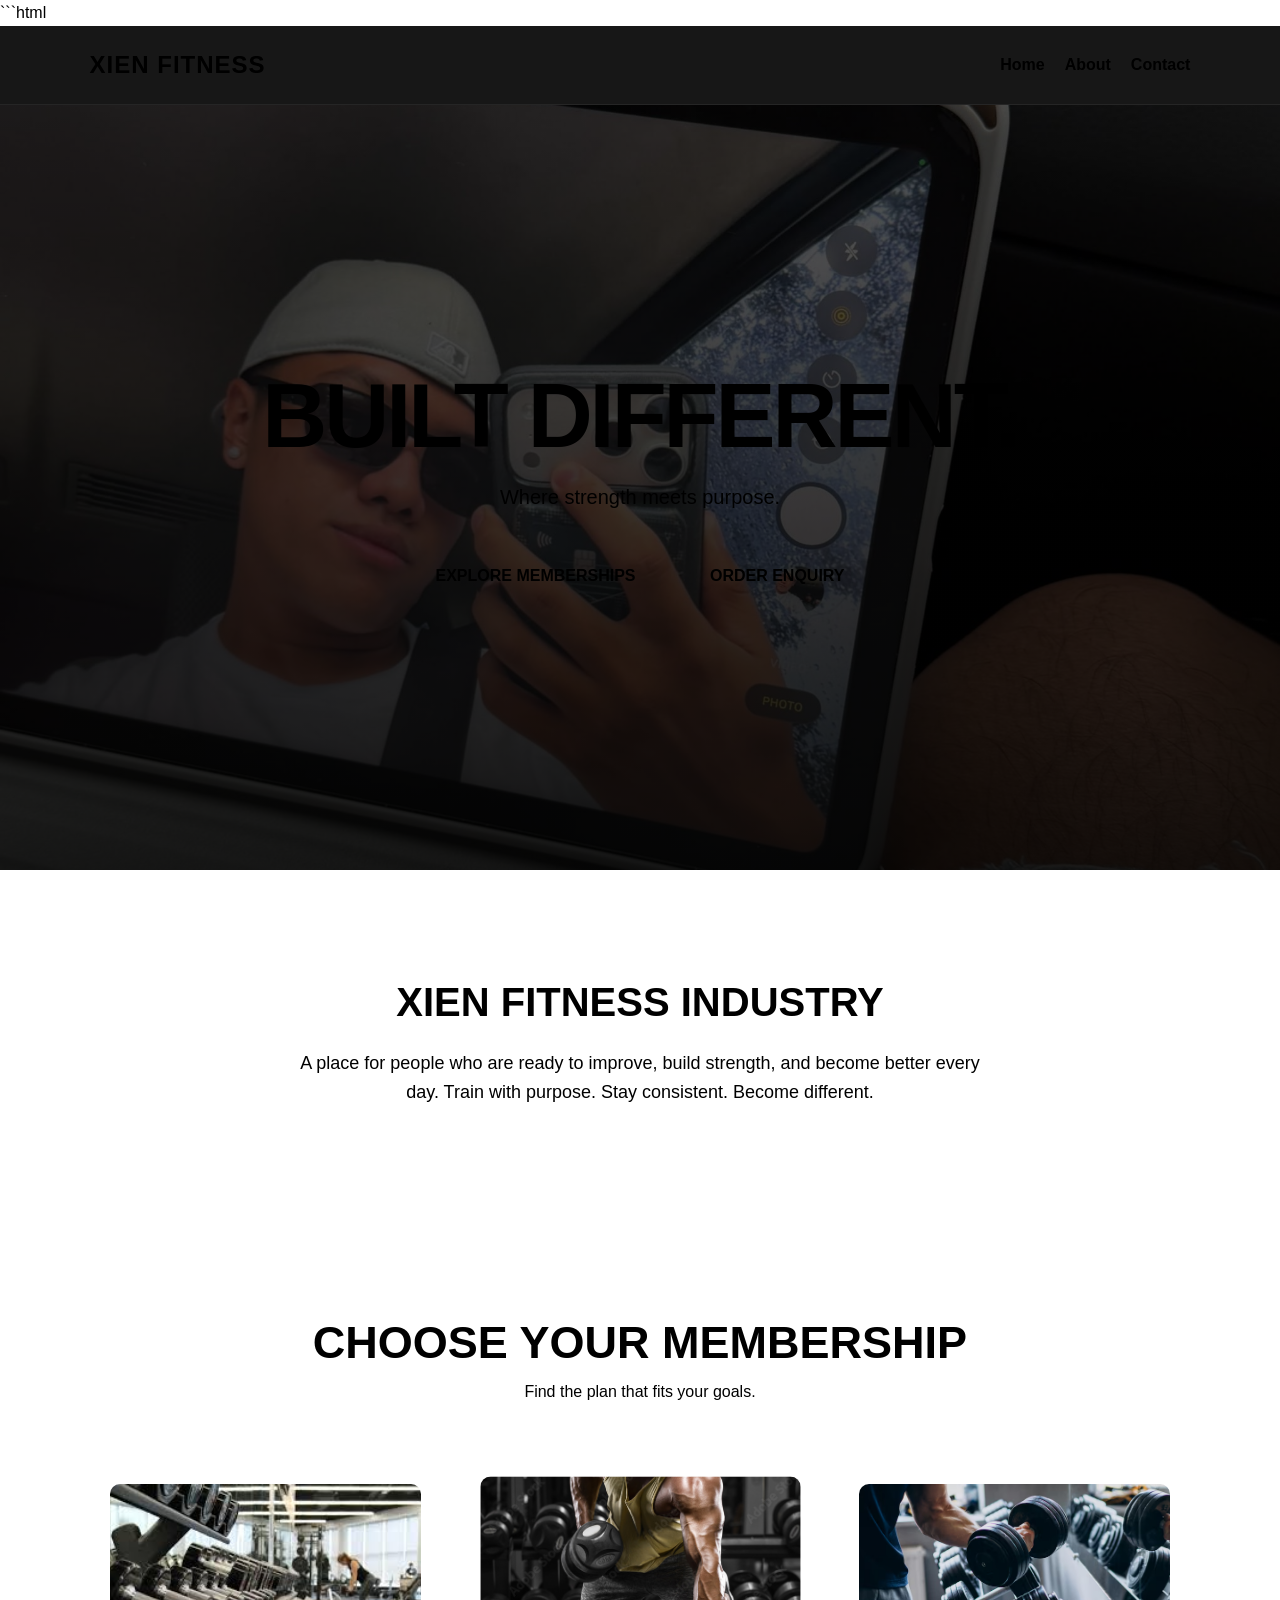
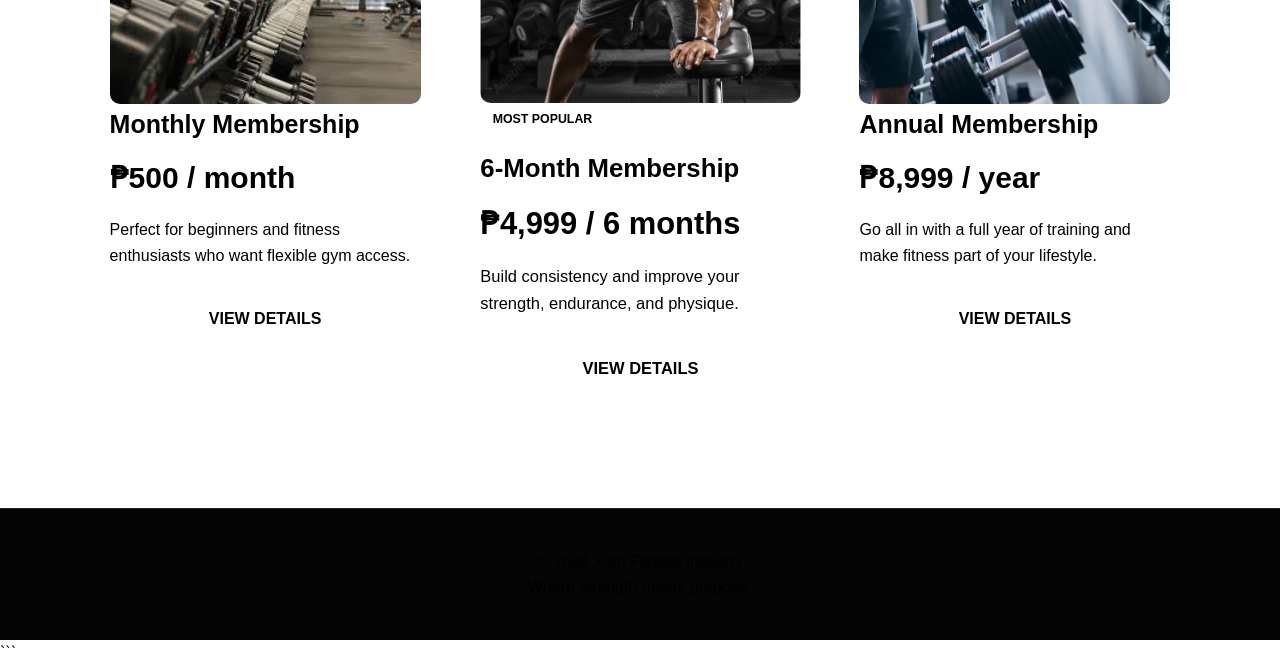
==== commit e533b2af: "Fix HTML formatting issues in index.html" ====
--- a/index.html
+++ b/index.html
@@ -1,3 +1,4 @@
+```html
 <!DOCTYPE html>
 <html lang="en">
 
@@ -130,7 +131,9 @@
     </div>
 
 
-    <div class="membership-cards">
+    <!-- PRODUCT GRID -->
+
+    <div class="product-grid">
 
 
         <!-- MONTHLY -->
@@ -275,3 +278,4 @@
 
 </body>
 </html>
+```
--- a/style.css
+++ b/style.css
@@ -1,3 +1,4 @@
+```css
 /* =========================
    VARIABLES
 ========================= */
@@ -77,16 +78,23 @@
     color: var(--muted-grey);
 }
 
+
+/* Navigation */
+
 nav ul {
     display: flex;
-    gap: 30px;
+    gap: 20px;
+
     list-style: none;
     padding: 0;
     margin: 0;
 }
 
+
+/* Flexbox replaces inline-block */
+
 nav li {
-    display: inline-block;
+    margin: 0;
 }
 
 nav a {
@@ -296,12 +304,15 @@
     color: var(--muted-grey);
 }
 
-.membership-cards {
-    display: grid;
-
-    grid-template-columns: repeat(3, 1fr);
-
-    gap: 25px;
+
+/* =========================
+   COMPONENT - PRODUCT GRID
+========================= */
+
+.product-grid {
+    display: flex;
+    flex-wrap: wrap;
+    gap: 24px;
 
     max-width: 1200px;
     margin: auto;
@@ -313,6 +324,8 @@
 ========================= */
 
 .product-card {
+    flex: 1 1 240px;
+
     background: var(--card-background);
 
     border-radius: 16px;
@@ -320,8 +333,6 @@
     padding: 20px;
 
     border-left: 5px solid var(--brand);
-
-    margin-bottom: 25px;
 
     overflow: hidden;
 
@@ -402,6 +413,8 @@
 
 .popular {
     border: 2px solid var(--brand);
+    border-left: 5px solid var(--brand);
+
     transform: scale(1.03);
 }
 
@@ -583,11 +596,6 @@
         gap: 18px;
     }
 
-    .membership-cards {
-        grid-template-columns: 1fr;
-        max-width: 500px;
-    }
-
     .popular {
         transform: none;
     }
@@ -639,3 +647,5 @@
         padding: 20px;
     }
 }
+```
+
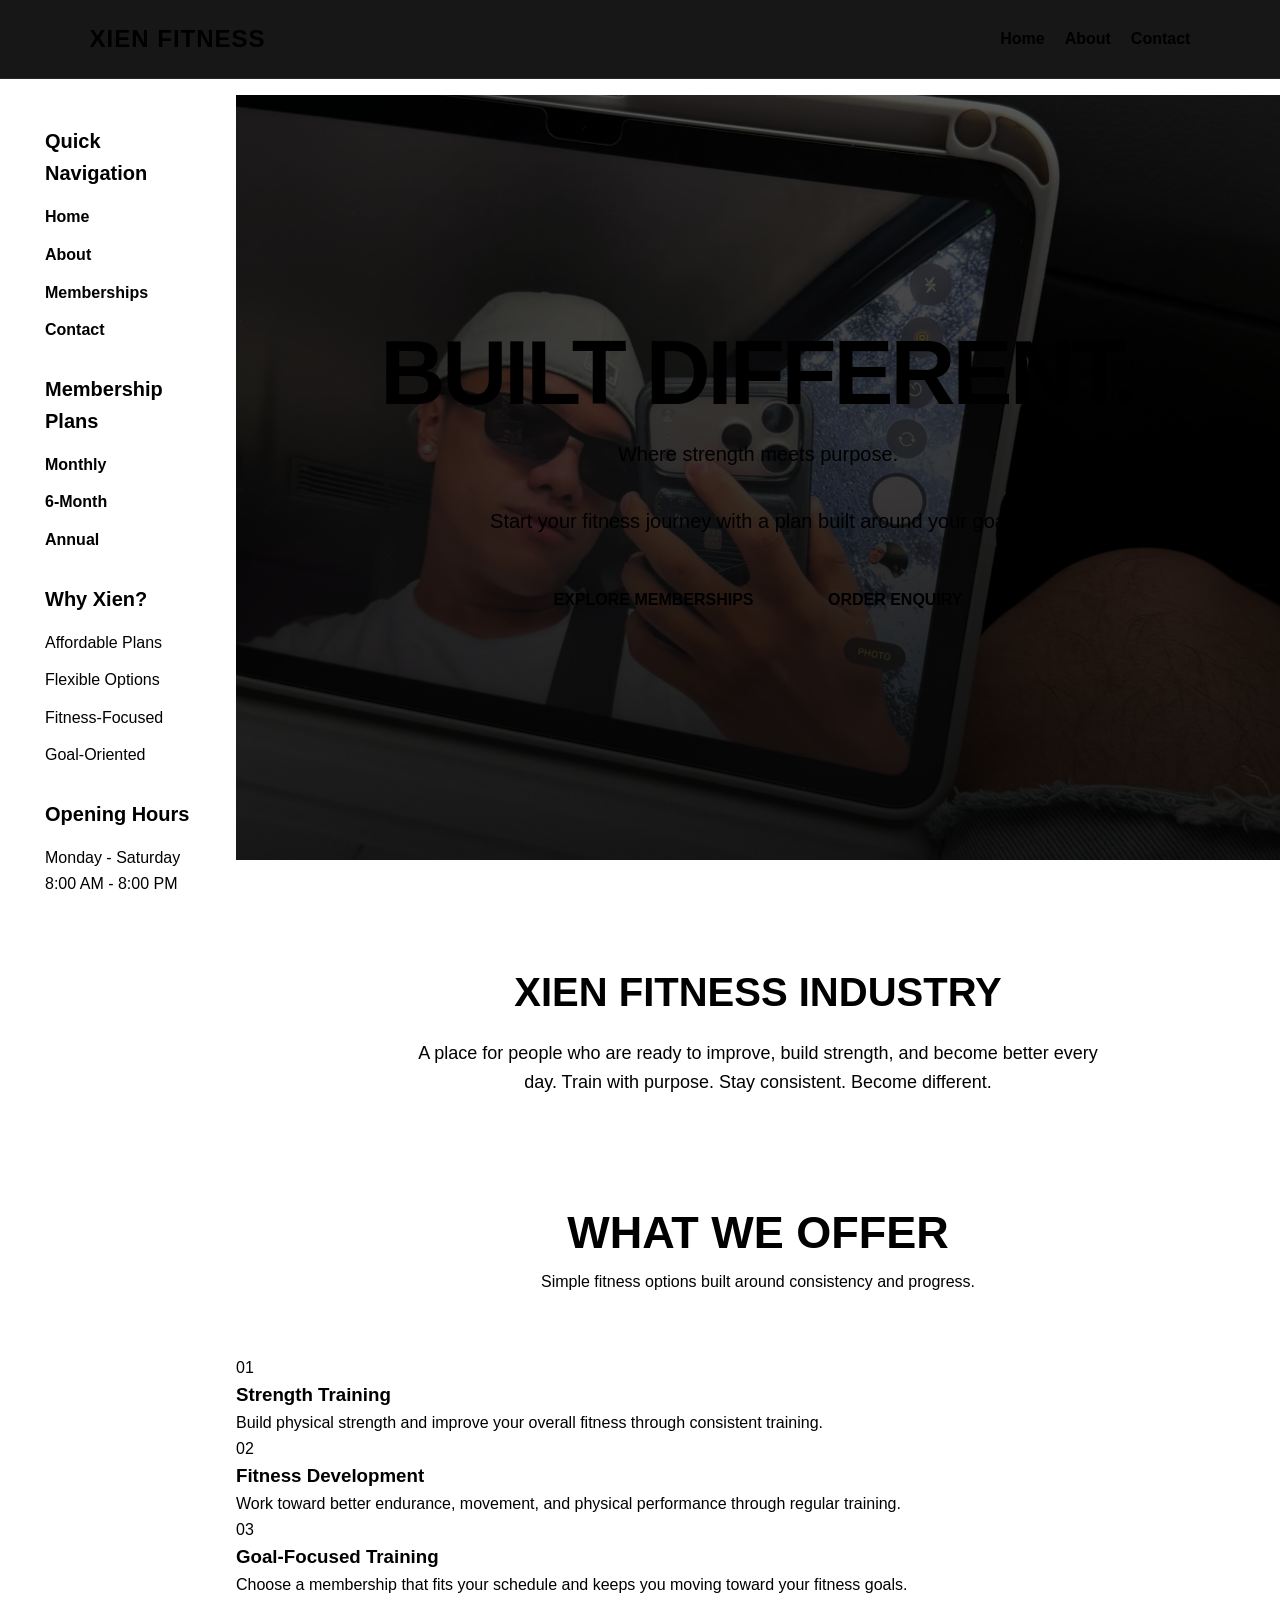
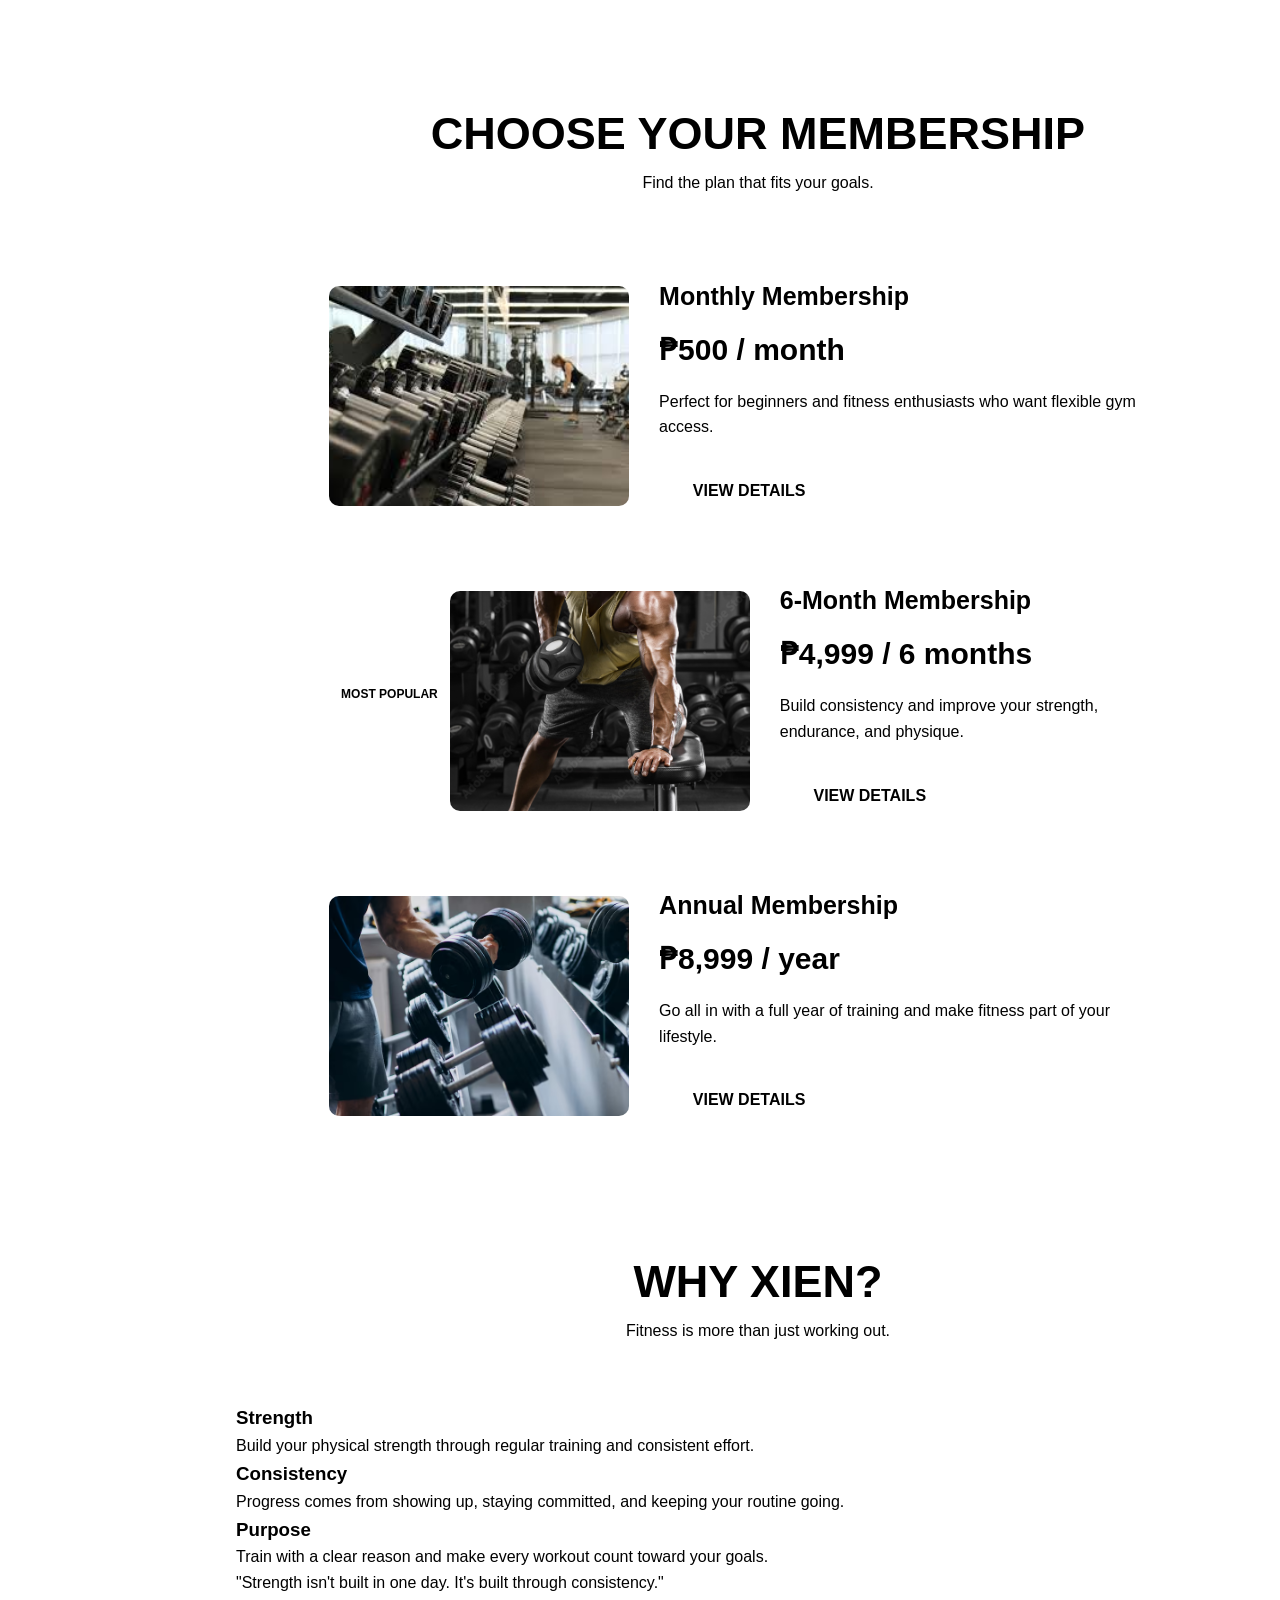
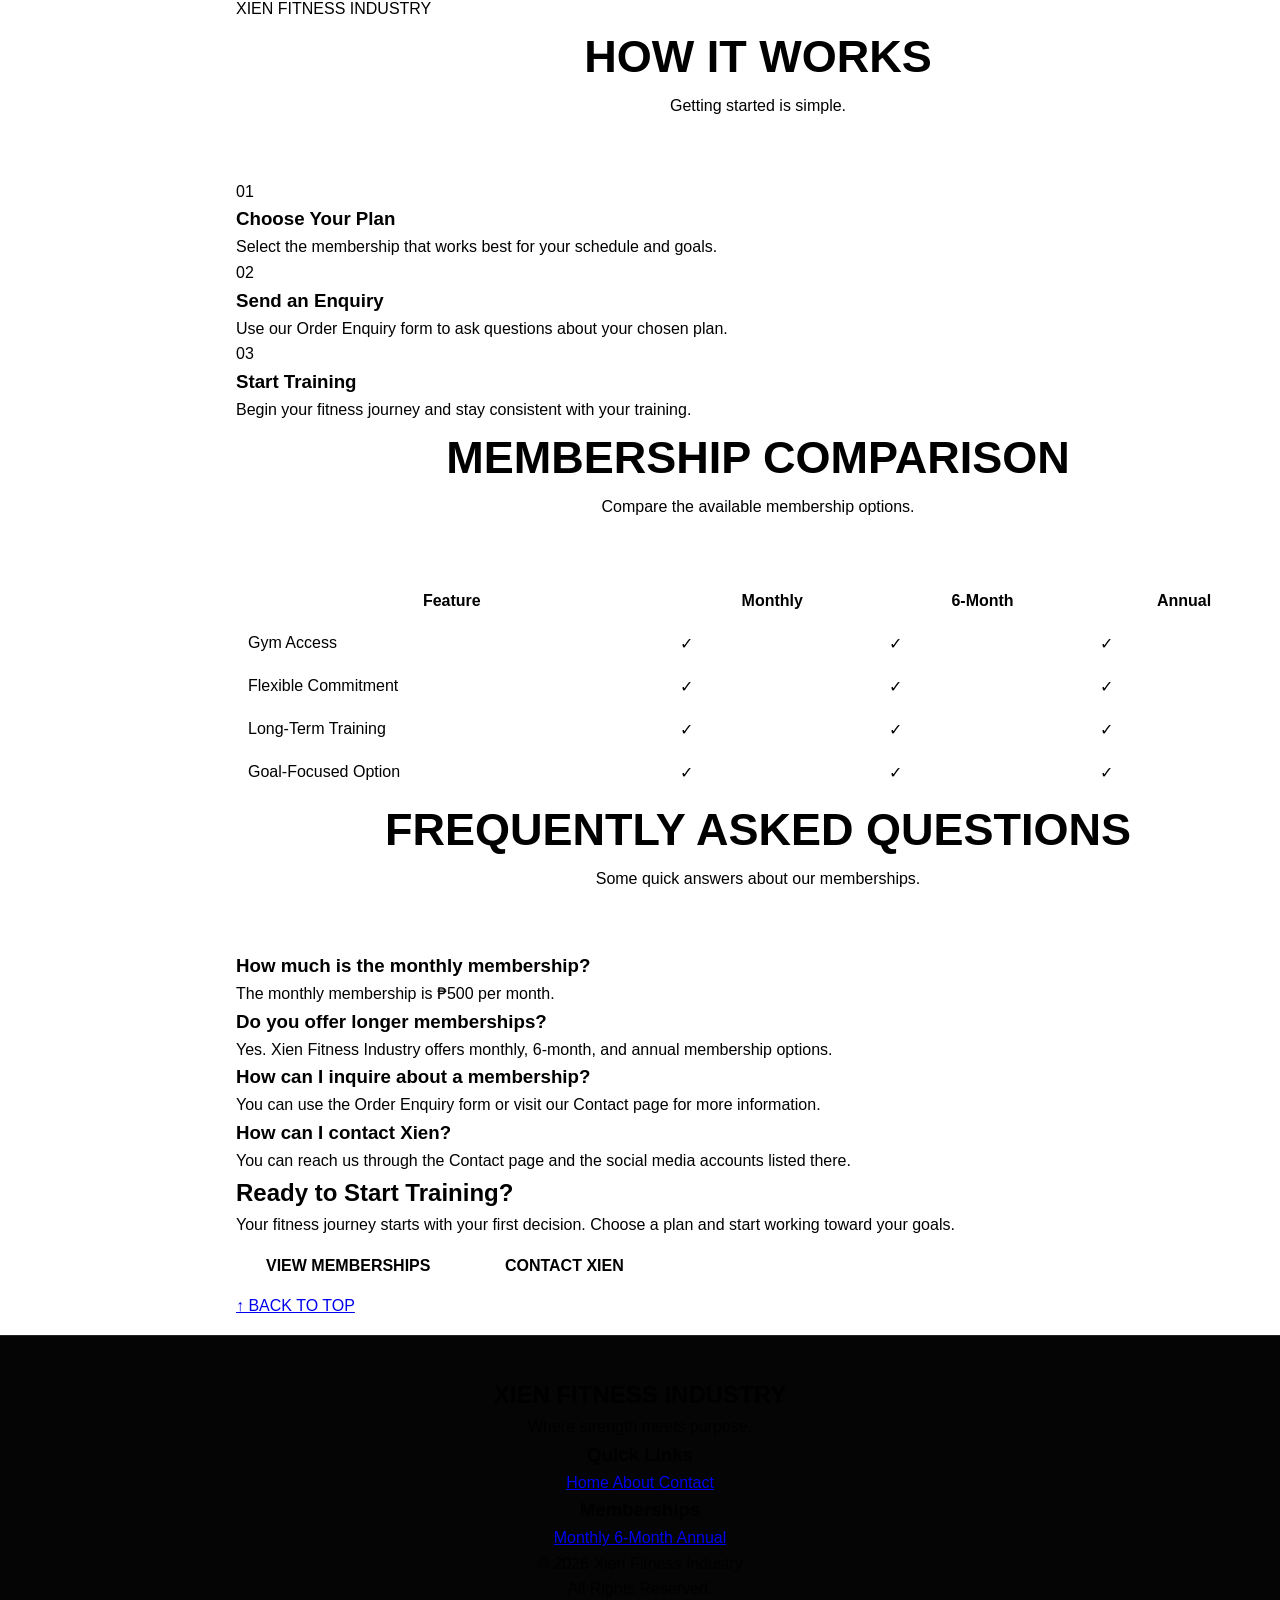
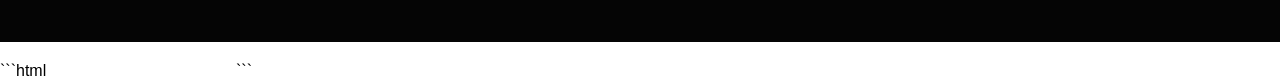
==== commit 83ba896c: "Refactor index.html for improved layout and content Updated the structure and content of the index.h" ====
--- a/index.html
+++ b/index.html
@@ -3,279 +3,885 @@
 <html lang="en">
 
 <head>
-
     <meta charset="UTF-8">
     <meta name="viewport" content="width=device-width, initial-scale=1.0">
 
     <title>Xien Fitness Industry</title>
 
-    <!-- External CSS -->
     <link rel="stylesheet" href="style.css">
-
 </head>
 
-
 <body>
 
-
-<!-- =========================
-     NAVIGATION
-========================= -->
-
-<header>
-
-    <div class="logo">
-        XIEN <span>FITNESS</span>
-    </div>
-
-    <nav>
-
-        <ul>
-
-            <li>
-                <a href="index.html">Home</a>
-            </li>
-
-            <li>
-                <a href="about.html">About</a>
-            </li>
-
-            <li>
-                <a href="contact.html">Contact</a>
-            </li>
-
-        </ul>
-
-    </nav>
-
-</header>
-
-
-
-<!-- =========================
-     HERO
-========================= -->
-
-<section class="hero">
-
-    <div class="hero-content">
-
-        <h1>
-            Built <span>Different.</span>
-        </h1>
-
-        <p>
-            Where strength meets purpose.
-        </p>
-
-        <a
-            class="hero-button"
-            href="#memberships"
-        >
-            EXPLORE MEMBERSHIPS
-        </a>
-
-        <a
-            class="hero-button order-button"
-            href="products/monthly-membership.html"
-        >
-            ORDER ENQUIRY
-        </a>
-
-    </div>
-
-</section>
-
-
-
-<!-- =========================
-     INTRO
-========================= -->
-
-<section class="intro">
-
-    <h2>
-        XIEN FITNESS INDUSTRY
-    </h2>
-
-    <p>
-        A place for people who are ready to improve,
-        build strength, and become better every day.
-        Train with purpose. Stay consistent.
-        Become different.
-    </p>
-
-</section>
-
-
-
-<!-- =========================
-     MEMBERSHIPS
-========================= -->
-
-<section
-    class="membership-section"
-    id="memberships"
->
-
-    <div class="section-title">
-
-        <h2>
-            Choose Your Membership
-        </h2>
-
-        <p>
-            Find the plan that fits your goals.
-        </p>
-
-    </div>
-
-
-    <!-- PRODUCT GRID -->
-
-    <div class="product-grid">
-
-
-        <!-- MONTHLY -->
-
-        <article class="product-card">
-
-            <img
-                src="monthly.jpg"
-                alt="Monthly Membership"
-            >
-
-            <div class="membership-content">
-
-                <h3>
-                    Monthly Membership
-                </h3>
-
-                <p class="price">
-                    ₱500 / month
-                </p>
-
-                <p class="description">
-                    Perfect for beginners and
-                    fitness enthusiasts who want
-                    flexible gym access.
+    <!-- =========================
+         HEADER & NAVIGATION
+    ========================= -->
+
+    <header>
+
+        <div class="logo">
+            XIEN <span>FITNESS</span>
+        </div>
+
+        <nav>
+            <ul>
+                <li>
+                    <a href="index.html" class="active">Home</a>
+                </li>
+
+                <li>
+                    <a href="about.html">About</a>
+                </li>
+
+                <li>
+                    <a href="contact.html">Contact</a>
+                </li>
+            </ul>
+        </nav>
+
+    </header>
+
+
+    <!-- =========================
+         SIDEBAR
+    ========================= -->
+
+    <aside>
+
+        <div class="sidebar-section">
+
+            <h2>Quick Navigation</h2>
+
+            <ul>
+                <li>
+                    <a href="index.html">Home</a>
+                </li>
+
+                <li>
+                    <a href="about.html">About</a>
+                </li>
+
+                <li>
+                    <a href="#memberships">Memberships</a>
+                </li>
+
+                <li>
+                    <a href="contact.html">Contact</a>
+                </li>
+            </ul>
+
+        </div>
+
+
+        <div class="sidebar-section">
+
+            <h2>Membership Plans</h2>
+
+            <ul>
+                <li>
+                    <a href="#monthly">Monthly</a>
+                </li>
+
+                <li>
+                    <a href="#six-month">6-Month</a>
+                </li>
+
+                <li>
+                    <a href="#annual">Annual</a>
+                </li>
+            </ul>
+
+        </div>
+
+
+        <div class="sidebar-section">
+
+            <h2>Why Xien?</h2>
+
+            <ul>
+                <li>Affordable Plans</li>
+                <li>Flexible Options</li>
+                <li>Fitness-Focused</li>
+                <li>Goal-Oriented</li>
+            </ul>
+
+        </div>
+
+
+        <div class="sidebar-section">
+
+            <h2>Opening Hours</h2>
+
+            <p>
+                Monday - Saturday
+                <br>
+                8:00 AM - 8:00 PM
+            </p>
+
+        </div>
+
+    </aside>
+
+
+    <!-- =========================
+         MAIN CONTENT
+    ========================= -->
+
+    <main>
+
+        <!-- =========================
+             HERO
+        ========================= -->
+
+        <section class="hero">
+
+            <div class="hero-content">
+
+                <h1>
+                    Built <span>Different.</span>
+                </h1>
+
+                <p>
+                    Where strength meets purpose.
+                </p>
+
+                <p class="hero-subtext">
+                    Start your fitness journey with a plan
+                    built around your goals.
                 </p>
 
                 <a
-                    class="membership-button"
+                    class="hero-button"
+                    href="#memberships"
+                >
+                    EXPLORE MEMBERSHIPS
+                </a>
+
+                <a
+                    class="hero-button order-button"
                     href="products/monthly-membership.html"
                 >
-                    VIEW DETAILS
-                </a>
-
-            </div>
-
-        </article>
-
-
-
-        <!-- SIX MONTH -->
-
-        <article class="product-card popular">
-
-            <img
-                src="six-month.jpg"
-                alt="6-Month Membership"
-            >
-
-            <div class="membership-content">
-
-                <span class="popular-label">
-                    MOST POPULAR
-                </span>
+                    ORDER ENQUIRY
+                </a>
+
+            </div>
+
+        </section>
+
+
+        <!-- =========================
+             INTRO
+        ========================= -->
+
+        <section class="intro">
+
+            <h2>
+                XIEN FITNESS INDUSTRY
+            </h2>
+
+            <p>
+                A place for people who are ready to improve,
+                build strength, and become better every day.
+                Train with purpose. Stay consistent.
+                Become different.
+            </p>
+
+        </section>
+
+
+        <!-- =========================
+             WHAT WE OFFER
+        ========================= -->
+
+        <section class="features-section">
+
+            <div class="section-title">
+
+                <h2>
+                    What We Offer
+                </h2>
+
+                <p>
+                    Simple fitness options built around
+                    consistency and progress.
+                </p>
+
+            </div>
+
+
+            <div class="feature-grid">
+
+                <article class="feature-card">
+
+                    <div class="feature-number">
+                        01
+                    </div>
+
+                    <h3>
+                        Strength Training
+                    </h3>
+
+                    <p>
+                        Build physical strength and improve
+                        your overall fitness through consistent
+                        training.
+                    </p>
+
+                </article>
+
+
+                <article class="feature-card">
+
+                    <div class="feature-number">
+                        02
+                    </div>
+
+                    <h3>
+                        Fitness Development
+                    </h3>
+
+                    <p>
+                        Work toward better endurance,
+                        movement, and physical performance
+                        through regular training.
+                    </p>
+
+                </article>
+
+
+                <article class="feature-card">
+
+                    <div class="feature-number">
+                        03
+                    </div>
+
+                    <h3>
+                        Goal-Focused Training
+                    </h3>
+
+                    <p>
+                        Choose a membership that fits your
+                        schedule and keeps you moving toward
+                        your fitness goals.
+                    </p>
+
+                </article>
+
+            </div>
+
+        </section>
+
+
+        <!-- =========================
+             MEMBERSHIPS
+        ========================= -->
+
+        <section
+            class="membership-section"
+            id="memberships"
+        >
+
+            <div class="section-title">
+
+                <h2>
+                    Choose Your Membership
+                </h2>
+
+                <p>
+                    Find the plan that fits your goals.
+                </p>
+
+            </div>
+
+
+            <!-- PRODUCT GRID -->
+
+            <div class="product-grid">
+
+
+                <!-- MONTHLY -->
+
+                <article
+                    class="product-card"
+                    id="monthly"
+                >
+
+                    <img
+                        src="monthly.jpg"
+                        alt="Monthly Membership"
+                    >
+
+                    <div class="membership-content">
+
+                        <h3>
+                            Monthly Membership
+                        </h3>
+
+                        <p class="price">
+                            ₱500 / month
+                        </p>
+
+                        <p class="description">
+                            Perfect for beginners and
+                            fitness enthusiasts who want
+                            flexible gym access.
+                        </p>
+
+                        <a
+                            class="membership-button"
+                            href="products/monthly-membership.html"
+                        >
+                            VIEW DETAILS
+                        </a>
+
+                    </div>
+
+                </article>
+
+
+                <!-- SIX MONTH -->
+
+                <article
+                    class="product-card popular"
+                    id="six-month"
+                >
+
+                    <div class="popular-label">
+                        MOST POPULAR
+                    </div>
+
+                    <img
+                        src="six-month.jpg"
+                        alt="6-Month Membership"
+                    >
+
+                    <div class="membership-content">
+
+                        <h3>
+                            6-Month Membership
+                        </h3>
+
+                        <p class="price">
+                            ₱4,999 / 6 months
+                        </p>
+
+                        <p class="description">
+                            Build consistency and improve
+                            your strength, endurance,
+                            and physique.
+                        </p>
+
+                        <a
+                            class="membership-button"
+                            href="products/6-month-membership.html"
+                        >
+                            VIEW DETAILS
+                        </a>
+
+                    </div>
+
+                </article>
+
+
+                <!-- ANNUAL -->
+
+                <article
+                    class="product-card"
+                    id="annual"
+                >
+
+                    <img
+                        src="annual.avif"
+                        alt="Annual Membership"
+                    >
+
+                    <div class="membership-content">
+
+                        <h3>
+                            Annual Membership
+                        </h3>
+
+                        <p class="price">
+                            ₱8,999 / year
+                        </p>
+
+                        <p class="description">
+                            Go all in with a full year
+                            of training and make fitness
+                            part of your lifestyle.
+                        </p>
+
+                        <a
+                            class="membership-button"
+                            href="products/annual-membership.html"
+                        >
+                            VIEW DETAILS
+                        </a>
+
+                    </div>
+
+                </article>
+
+            </div>
+
+        </section>
+
+
+        <!-- =========================
+             WHY XIEN
+        ========================= -->
+
+        <section class="why-section">
+
+            <div class="section-title">
+
+                <h2>
+                    Why Xien?
+                </h2>
+
+                <p>
+                    Fitness is more than just working out.
+                </p>
+
+            </div>
+
+
+            <div class="why-grid">
+
+                <article class="why-card">
+
+                    <h3>
+                        Strength
+                    </h3>
+
+                    <p>
+                        Build your physical strength through
+                        regular training and consistent effort.
+                    </p>
+
+                </article>
+
+
+                <article class="why-card">
+
+                    <h3>
+                        Consistency
+                    </h3>
+
+                    <p>
+                        Progress comes from showing up,
+                        staying committed, and keeping your
+                        routine going.
+                    </p>
+
+                </article>
+
+
+                <article class="why-card">
+
+                    <h3>
+                        Purpose
+                    </h3>
+
+                    <p>
+                        Train with a clear reason and make
+                        every workout count toward your goals.
+                    </p>
+
+                </article>
+
+            </div>
+
+        </section>
+
+
+        <!-- =========================
+             BRAND STATEMENT
+        ========================= -->
+
+        <section class="quote-section">
+
+            <div class="quote-content">
+
+                <p class="quote">
+                    "Strength isn't built in one day.
+                    It's built through consistency."
+                </p>
+
+                <p class="quote-brand">
+                    XIEN FITNESS INDUSTRY
+                </p>
+
+            </div>
+
+        </section>
+
+
+        <!-- =========================
+             HOW IT WORKS
+        ========================= -->
+
+        <section class="steps-section">
+
+            <div class="section-title">
+
+                <h2>
+                    How It Works
+                </h2>
+
+                <p>
+                    Getting started is simple.
+                </p>
+
+            </div>
+
+
+            <div class="steps-grid">
+
+                <article class="step-card">
+
+                    <div class="step-number">
+                        01
+                    </div>
+
+                    <h3>
+                        Choose Your Plan
+                    </h3>
+
+                    <p>
+                        Select the membership that works
+                        best for your schedule and goals.
+                    </p>
+
+                </article>
+
+
+                <article class="step-card">
+
+                    <div class="step-number">
+                        02
+                    </div>
+
+                    <h3>
+                        Send an Enquiry
+                    </h3>
+
+                    <p>
+                        Use our Order Enquiry form to ask
+                        questions about your chosen plan.
+                    </p>
+
+                </article>
+
+
+                <article class="step-card">
+
+                    <div class="step-number">
+                        03
+                    </div>
+
+                    <h3>
+                        Start Training
+                    </h3>
+
+                    <p>
+                        Begin your fitness journey and stay
+                        consistent with your training.
+                    </p>
+
+                </article>
+
+            </div>
+
+        </section>
+
+
+        <!-- =========================
+             MEMBERSHIP COMPARISON
+        ========================= -->
+
+        <section class="comparison-section">
+
+            <div class="section-title">
+
+                <h2>
+                    Membership Comparison
+                </h2>
+
+                <p>
+                    Compare the available membership options.
+                </p>
+
+            </div>
+
+
+            <div class="comparison-table">
+
+                <table>
+
+                    <thead>
+
+                        <tr>
+                            <th>Feature</th>
+                            <th>Monthly</th>
+                            <th>6-Month</th>
+                            <th>Annual</th>
+                        </tr>
+
+                    </thead>
+
+                    <tbody>
+
+                        <tr>
+                            <td>Gym Access</td>
+                            <td>✓</td>
+                            <td>✓</td>
+                            <td>✓</td>
+                        </tr>
+
+                        <tr>
+                            <td>Flexible Commitment</td>
+                            <td>✓</td>
+                            <td>✓</td>
+                            <td>✓</td>
+                        </tr>
+
+                        <tr>
+                            <td>Long-Term Training</td>
+                            <td>✓</td>
+                            <td>✓</td>
+                            <td>✓</td>
+                        </tr>
+
+                        <tr>
+                            <td>Goal-Focused Option</td>
+                            <td>✓</td>
+                            <td>✓</td>
+                            <td>✓</td>
+                        </tr>
+
+                    </tbody>
+
+                </table>
+
+            </div>
+
+        </section>
+
+
+        <!-- =========================
+             FAQ
+        ========================= -->
+
+        <section class="faq-section">
+
+            <div class="section-title">
+
+                <h2>
+                    Frequently Asked Questions
+                </h2>
+
+                <p>
+                    Some quick answers about our memberships.
+                </p>
+
+            </div>
+
+
+            <div class="faq-list">
+
+                <article class="faq-item">
+
+                    <h3>
+                        How much is the monthly membership?
+                    </h3>
+
+                    <p>
+                        The monthly membership is ₱500 per month.
+                    </p>
+
+                </article>
+
+
+                <article class="faq-item">
+
+                    <h3>
+                        Do you offer longer memberships?
+                    </h3>
+
+                    <p>
+                        Yes. Xien Fitness Industry offers
+                        monthly, 6-month, and annual membership
+                        options.
+                    </p>
+
+                </article>
+
+
+                <article class="faq-item">
+
+                    <h3>
+                        How can I inquire about a membership?
+                    </h3>
+
+                    <p>
+                        You can use the Order Enquiry form or
+                        visit our Contact page for more information.
+                    </p>
+
+                </article>
+
+
+                <article class="faq-item">
+
+                    <h3>
+                        How can I contact Xien?
+                    </h3>
+
+                    <p>
+                        You can reach us through the Contact page
+                        and the social media accounts listed there.
+                    </p>
+
+                </article>
+
+            </div>
+
+        </section>
+
+
+        <!-- =========================
+             FINAL CTA
+        ========================= -->
+
+        <section class="cta-section">
+
+            <div class="cta-content">
+
+                <h2>
+                    Ready to Start Training?
+                </h2>
+
+                <p>
+                    Your fitness journey starts with your
+                    first decision. Choose a plan and start
+                    working toward your goals.
+                </p>
+
+                <a
+                    class="hero-button"
+                    href="#memberships"
+                >
+                    VIEW MEMBERSHIPS
+                </a>
+
+                <a
+                    class="hero-button order-button"
+                    href="contact.html"
+                >
+                    CONTACT XIEN
+                </a>
+
+            </div>
+
+        </section>
+
+
+        <!-- =========================
+             BACK TO TOP
+        ========================= -->
+
+        <div class="back-to-top">
+
+            <a href="#">
+                ↑ BACK TO TOP
+            </a>
+
+        </div>
+
+    </main>
+
+
+    <!-- =========================
+         FOOTER
+    ========================= -->
+
+    <footer>
+
+        <div class="footer-content">
+
+            <div class="footer-brand">
+
+                <h2>
+                    XIEN FITNESS INDUSTRY
+                </h2>
+
+                <p>
+                    Where strength meets purpose.
+                </p>
+
+            </div>
+
+
+            <div class="footer-links">
 
                 <h3>
-                    6-Month Membership
+                    Quick Links
                 </h3>
 
-                <p class="price">
-                    ₱4,999 / 6 months
-                </p>
-
-                <p class="description">
-                    Build consistency and improve
-                    your strength, endurance,
-                    and physique.
-                </p>
-
-                <a
-                    class="membership-button"
-                    href="products/6-month-membership.html"
-                >
-                    VIEW DETAILS
-                </a>
-
-            </div>
-
-        </article>
-
-
-
-        <!-- ANNUAL -->
-
-        <article class="product-card">
-
-            <img
-                src="annual.avif"
-                alt="Annual Membership"
-            >
-
-            <div class="membership-content">
+                <a href="index.html">
+                    Home
+                </a>
+
+                <a href="about.html">
+                    About
+                </a>
+
+                <a href="contact.html">
+                    Contact
+                </a>
+
+            </div>
+
+
+            <div class="footer-links">
 
                 <h3>
-                    Annual Membership
+                    Memberships
                 </h3>
 
-                <p class="price">
-                    ₱8,999 / year
-                </p>
-
-                <p class="description">
-                    Go all in with a full year
-                    of training and make fitness
-                    part of your lifestyle.
-                </p>
-
-                <a
-                    class="membership-button"
-                    href="products/annual-membership.html"
-                >
-                    VIEW DETAILS
-                </a>
-
-            </div>
-
-        </article>
-
-
-    </div>
-
-</section>
-
-
-
-<!-- =========================
-     FOOTER
-========================= -->
-
-<footer>
-
-    <p>
-        © 2026 Xien Fitness Industry
-    </p>
-
-    <p>
-        Where strength meets purpose.
-    </p>
-
-</footer>
-
+                <a href="#monthly">
+                    Monthly
+                </a>
+
+                <a href="#six-month">
+                    6-Month
+                </a>
+
+                <a href="#annual">
+                    Annual
+                </a>
+
+            </div>
+
+        </div>
+
+
+        <div class="footer-bottom">
+
+            <p>
+                © 2026 Xien Fitness Industry
+            </p>
+
+            <p>
+                All Rights Reserved.
+            </p>
+
+        </div>
+
+    </footer>
 
 </body>
+
 </html>
 ```
--- a/style.css
+++ b/style.css
@@ -36,6 +36,18 @@
     background: var(--dark-ink);
     color: var(--brand);
     line-height: 1.6;
+
+    /* PAGE SKELETON */
+    display: grid;
+
+    grid-template-columns: 220px 1fr;
+
+    grid-template-areas:
+        "masthead masthead"
+        "side     main"
+        "foot     foot";
+
+    gap: 16px;
 }
 
 img {
@@ -44,10 +56,12 @@
 
 
 /* =========================
-   LAYOUT - HEADER & NAVIGATION
+   HEADER & NAVIGATION
 ========================= */
 
 header {
+    grid-area: masthead;
+
     position: sticky;
     top: 0;
     z-index: 1000;
@@ -79,7 +93,9 @@
 }
 
 
-/* Navigation */
+/* =========================
+   NAVIGATION
+========================= */
 
 nav ul {
     display: flex;
@@ -89,9 +105,6 @@
     padding: 0;
     margin: 0;
 }
-
-
-/* Flexbox replaces inline-block */
 
 nav li {
     margin: 0;
@@ -110,10 +123,65 @@
 
 
 /* =========================
-   LAYOUT - MAIN
+   SIDEBAR
+========================= */
+
+aside {
+    grid-area: side;
+
+    background: var(--card-background);
+
+    border: 1px solid var(--border-color);
+    border-radius: 12px;
+
+    padding: 25px;
+
+    margin-left: 20px;
+
+    height: fit-content;
+
+    position: sticky;
+    top: 100px;
+}
+
+aside h2 {
+    font-size: 20px;
+    margin-bottom: 15px;
+}
+
+aside p {
+    color: var(--muted-grey);
+    margin-bottom: 25px;
+}
+
+aside ul {
+    list-style: none;
+    margin-bottom: 30px;
+}
+
+aside li {
+    margin-bottom: 12px;
+}
+
+aside a {
+    color: var(--light-grey);
+    text-decoration: none;
+    font-weight: bold;
+    transition: 0.3s;
+}
+
+aside a:hover {
+    color: var(--brand);
+}
+
+
+/* =========================
+   MAIN
 ========================= */
 
 main {
+    grid-area: main;
+
     width: 100%;
 }
 
@@ -215,7 +283,7 @@
 
 
 /* =========================
-   COMPONENT - HERO BUTTONS
+   HERO BUTTONS
 ========================= */
 
 .hero-button {
@@ -255,7 +323,7 @@
 
 
 /* =========================
-   COMPONENT - ABOUT / INTRO
+   INTRO
 ========================= */
 
 .intro {
@@ -281,7 +349,7 @@
 
 
 /* =========================
-   COMPONENT - MEMBERSHIPS
+   MEMBERSHIP SECTION
 ========================= */
 
 .membership-section {
@@ -306,25 +374,34 @@
 
 
 /* =========================
-   COMPONENT - PRODUCT GRID
+   PRODUCT GRID
+   FLEXBOX
 ========================= */
 
 .product-grid {
     display: flex;
-    flex-wrap: wrap;
+    flex-direction: column;
     gap: 24px;
 
+    width: 100%;
     max-width: 1200px;
-    margin: auto;
-}
-
-
-/* =========================
-   COMPONENT - PRODUCT CARDS
+
+    margin: 0 auto;
+}
+
+
+/* =========================
+   HORIZONTAL PRODUCT CARD
+   FLEXBOX
 ========================= */
 
 .product-card {
-    flex: 1 1 240px;
+    display: flex;
+    flex-direction: row;
+    align-items: center;
+
+    width: 100%;
+    min-height: 260px;
 
     background: var(--card-background);
 
@@ -344,15 +421,33 @@
     border-left-color: var(--brand);
 }
 
+
+/* =========================
+   CARD IMAGE
+========================= */
+
 .product-card img {
-    width: 100%;
+    width: 300px;
     height: 220px;
 
+    flex-shrink: 0;
+
     object-fit: cover;
 
     display: block;
 
     border-radius: 10px;
+}
+
+
+/* =========================
+   CARD CONTENT
+========================= */
+
+.membership-content {
+    flex: 1;
+
+    padding: 0 30px;
 }
 
 .product-card h3 {
@@ -365,6 +460,7 @@
 
 .product-card .price {
     font-size: 30px;
+
     font-weight: 900;
 
     margin-bottom: 15px;
@@ -378,15 +474,15 @@
 
 
 /* =========================
-   COMPONENT - MEMBERSHIP BUTTON
+   MEMBERSHIP BUTTON
 ========================= */
 
 .membership-button {
     display: inline-block;
 
-    width: 100%;
-
-    padding: 13px;
+    width: 180px;
+
+    padding: 13px 20px;
 
     text-align: center;
 
@@ -408,18 +504,17 @@
 
 
 /* =========================
-   COMPONENT - POPULAR CARD
+   POPULAR CARD
 ========================= */
 
 .popular {
     border: 2px solid var(--brand);
+
     border-left: 5px solid var(--brand);
-
-    transform: scale(1.03);
 }
 
 .popular:hover {
-    transform: scale(1.03) translateY(-8px);
+    transform: translateY(-8px);
 }
 
 .popular-label {
@@ -435,12 +530,13 @@
     border-radius: 20px;
 
     font-size: 12px;
+
     font-weight: bold;
 }
 
 
 /* =========================
-   COMPONENT - CONTACT FORM
+   CONTACT FORM
 ========================= */
 
 form {
@@ -456,6 +552,7 @@
     padding: 30px;
 
     border: 1px solid var(--border-color);
+
     border-radius: 16px;
 
     background: var(--card-background);
@@ -467,6 +564,7 @@
     color: var(--brand);
 
     font-size: 20px;
+
     font-weight: bold;
 }
 
@@ -488,9 +586,11 @@
     margin-bottom: 10px;
 
     background: var(--dark-ink);
+
     color: var(--brand);
 
     border: 1px solid var(--border-color);
+
     border-radius: 6px;
 
     font-family: Arial, Helvetica, sans-serif;
@@ -498,7 +598,7 @@
 
 
 /* =========================
-   FORM FOCUS STATE
+   FORM FOCUS
 ========================= */
 
 input:focus,
@@ -510,7 +610,7 @@
 
 
 /* =========================
-   FORM SUBMIT BUTTON
+   FORM BUTTON
 ========================= */
 
 button {
@@ -540,7 +640,7 @@
 
 
 /* =========================
-   COMPONENT - TABLE
+   TABLE
 ========================= */
 
 table {
@@ -556,15 +656,18 @@
 th,
 td {
     padding: 12px;
+
     border: 1px solid var(--border-color);
 }
 
 
 /* =========================
-   LAYOUT - FOOTER
+   FOOTER
 ========================= */
 
 footer {
+    grid-area: foot;
+
     text-align: center;
 
     padding: 40px 20px;
@@ -582,28 +685,37 @@
 
 
 /* =========================
-   RESPONSIVE / MOBILE
+   RESPONSIVE
 ========================= */
 
 @media (max-width: 850px) {
+
+    body {
+        grid-template-columns: 1fr;
+
+        grid-template-areas:
+            "masthead"
+            "side"
+            "main"
+            "foot";
+    }
 
     header {
         flex-direction: column;
         gap: 15px;
     }
 
+    aside {
+        margin-left: 20px;
+        margin-right: 20px;
+
+        position: static;
+    }
+
     nav ul {
         gap: 18px;
     }
 
-    .popular {
-        transform: none;
-    }
-
-    .popular:hover {
-        transform: translateY(-8px);
-    }
-
     .hero {
         min-height: 75vh;
     }
@@ -614,12 +726,44 @@
 }
 
 
+/* =========================
+   TABLET
+========================= */
+
+@media (max-width: 700px) {
+
+    .product-card {
+        flex-direction: column;
+        align-items: stretch;
+    }
+
+    .product-card img {
+        width: 100%;
+        height: 220px;
+    }
+
+    .membership-content {
+        padding: 20px 5px 5px;
+    }
+
+    .membership-button {
+        width: 100%;
+    }
+}
+
+
+/* =========================
+   MOBILE
+========================= */
+
 @media (max-width: 600px) {
 
     .hero-button {
         display: block;
+
         width: 100%;
         max-width: 300px;
+
         margin: 10px auto;
     }
 
@@ -648,4 +792,3 @@
     }
 }
 ```
-
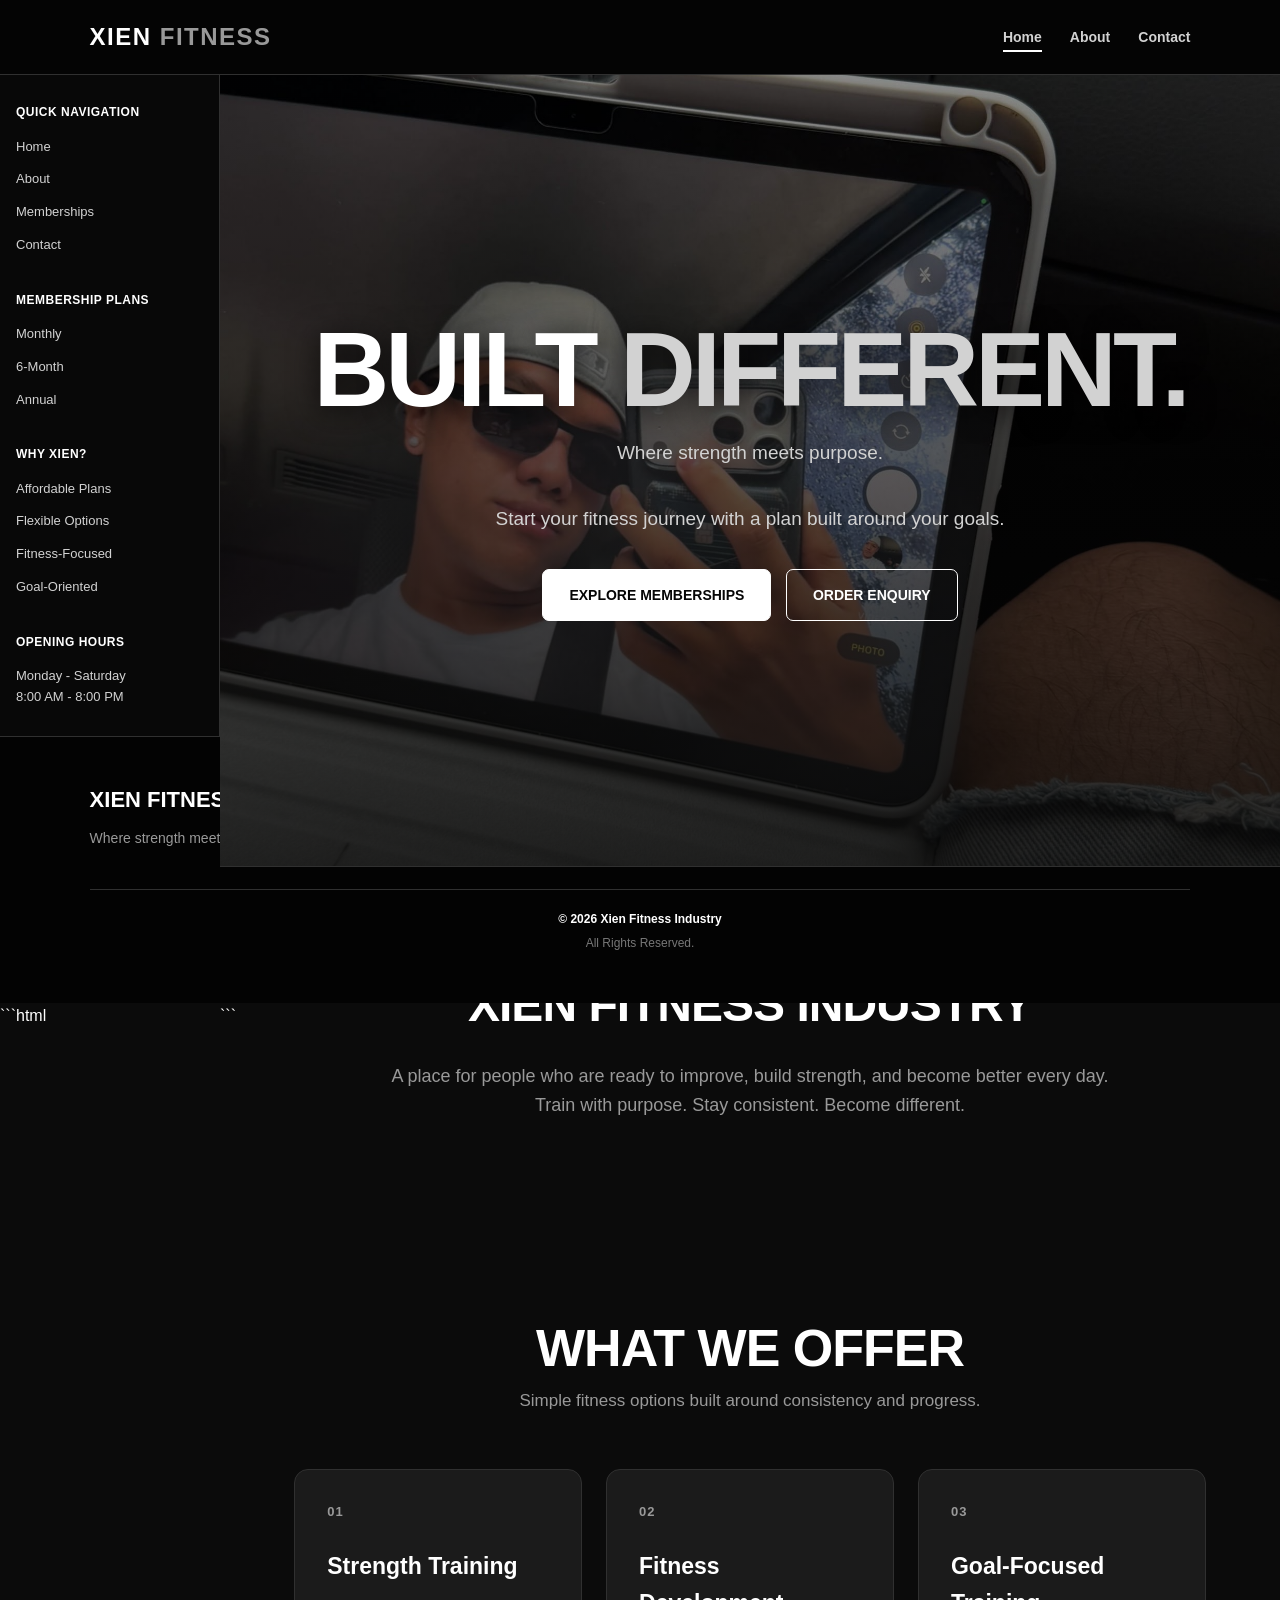
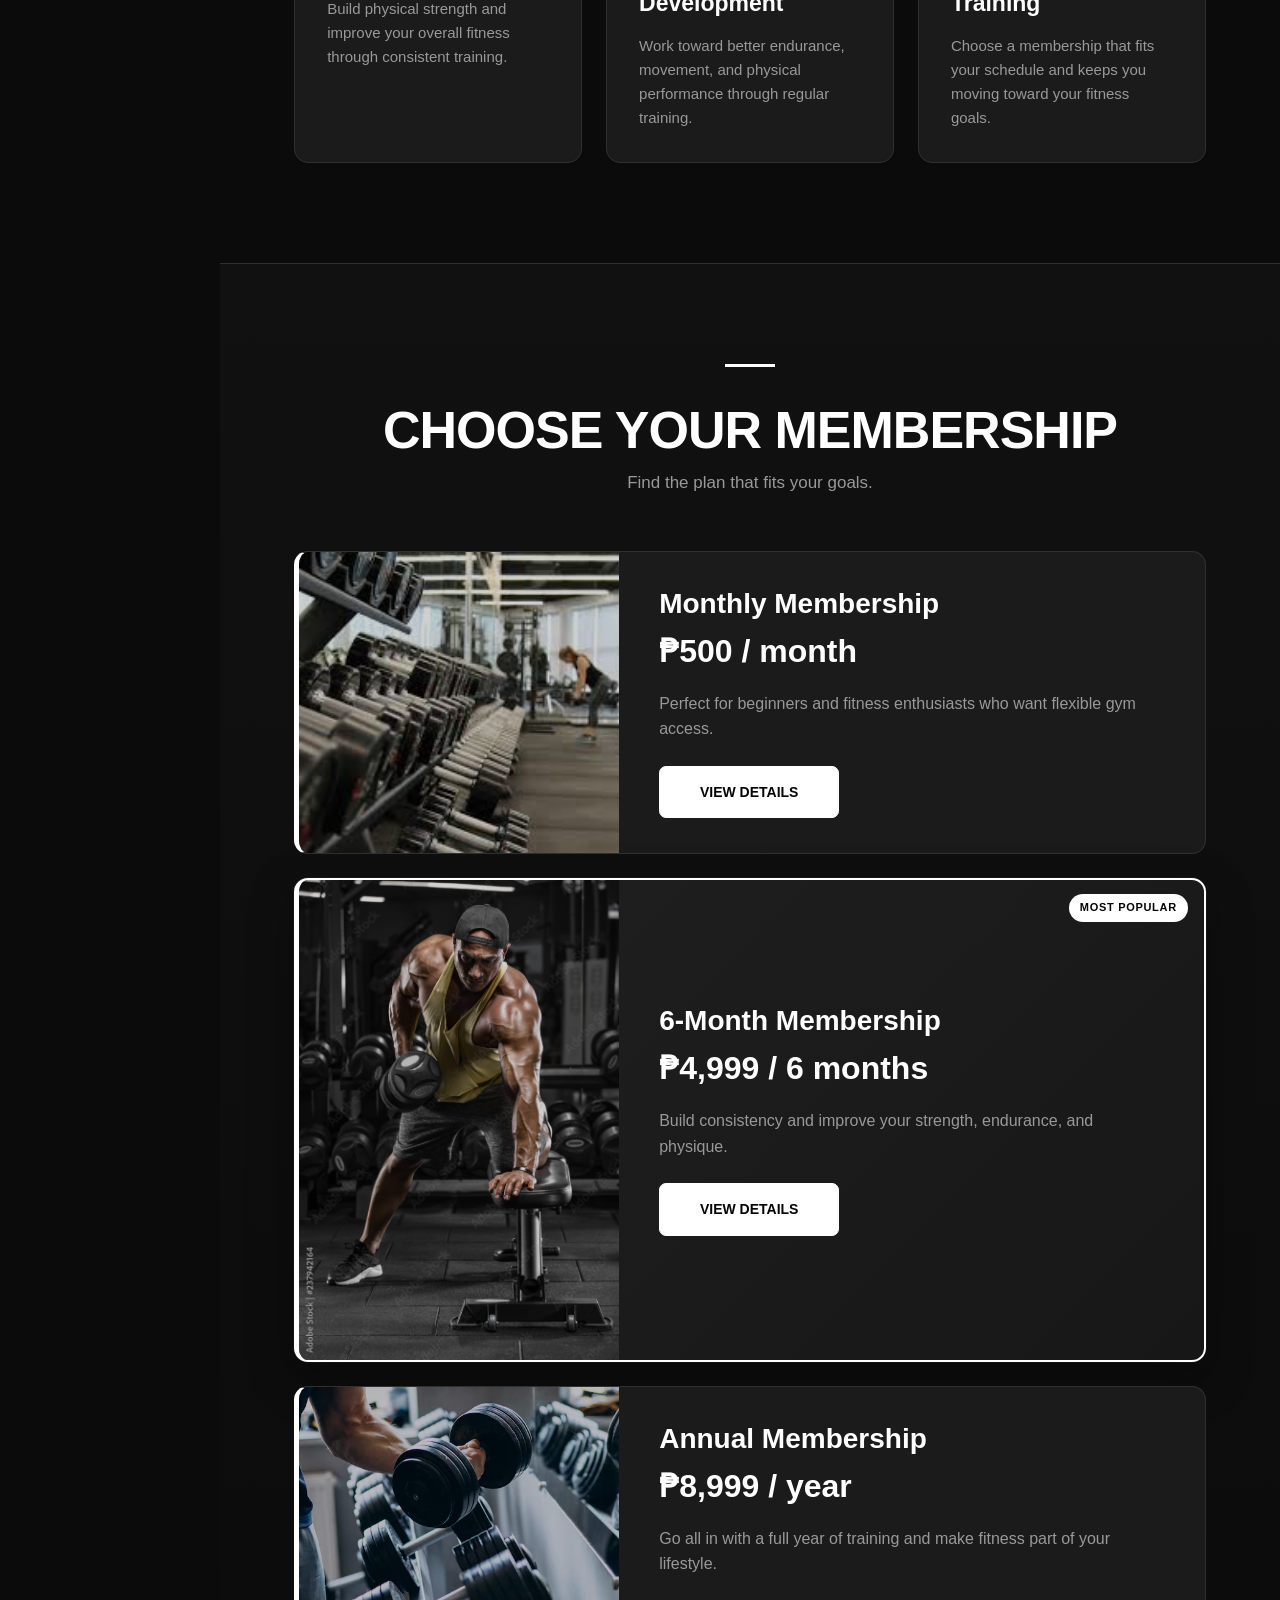
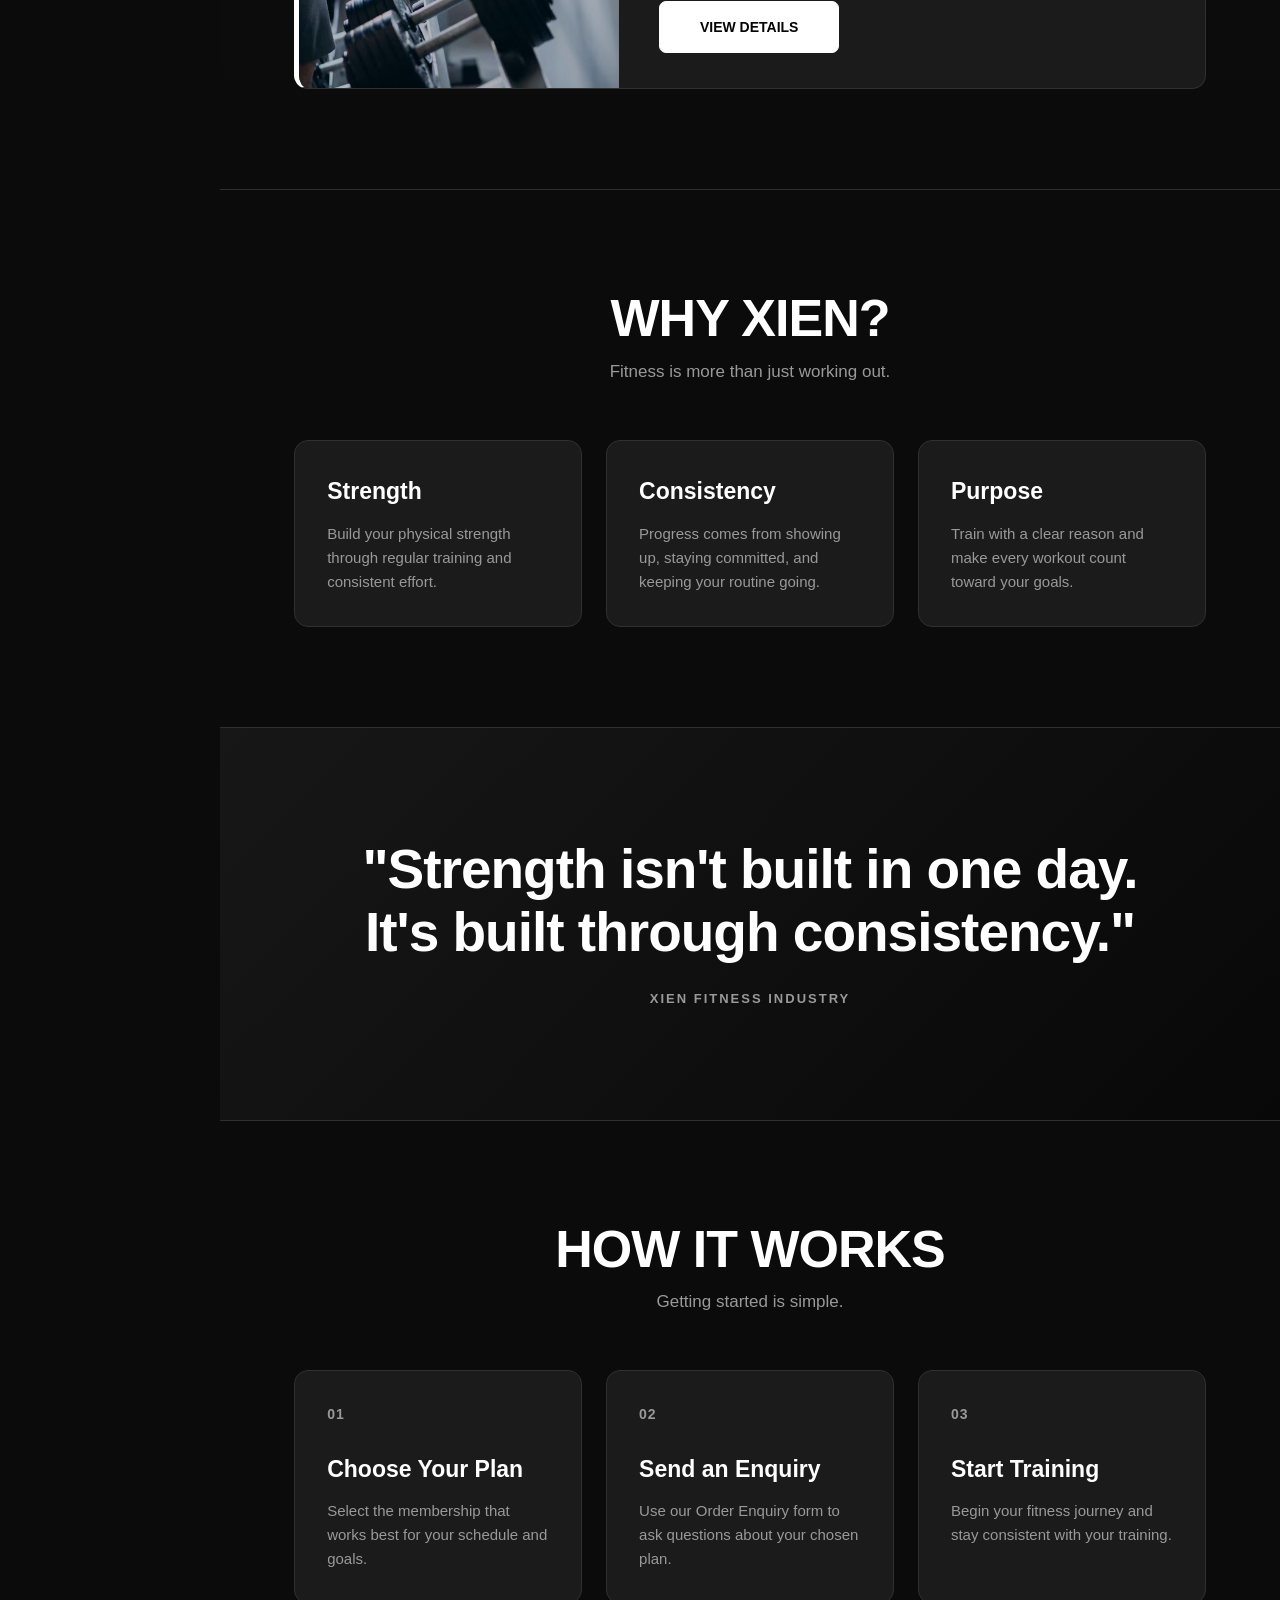
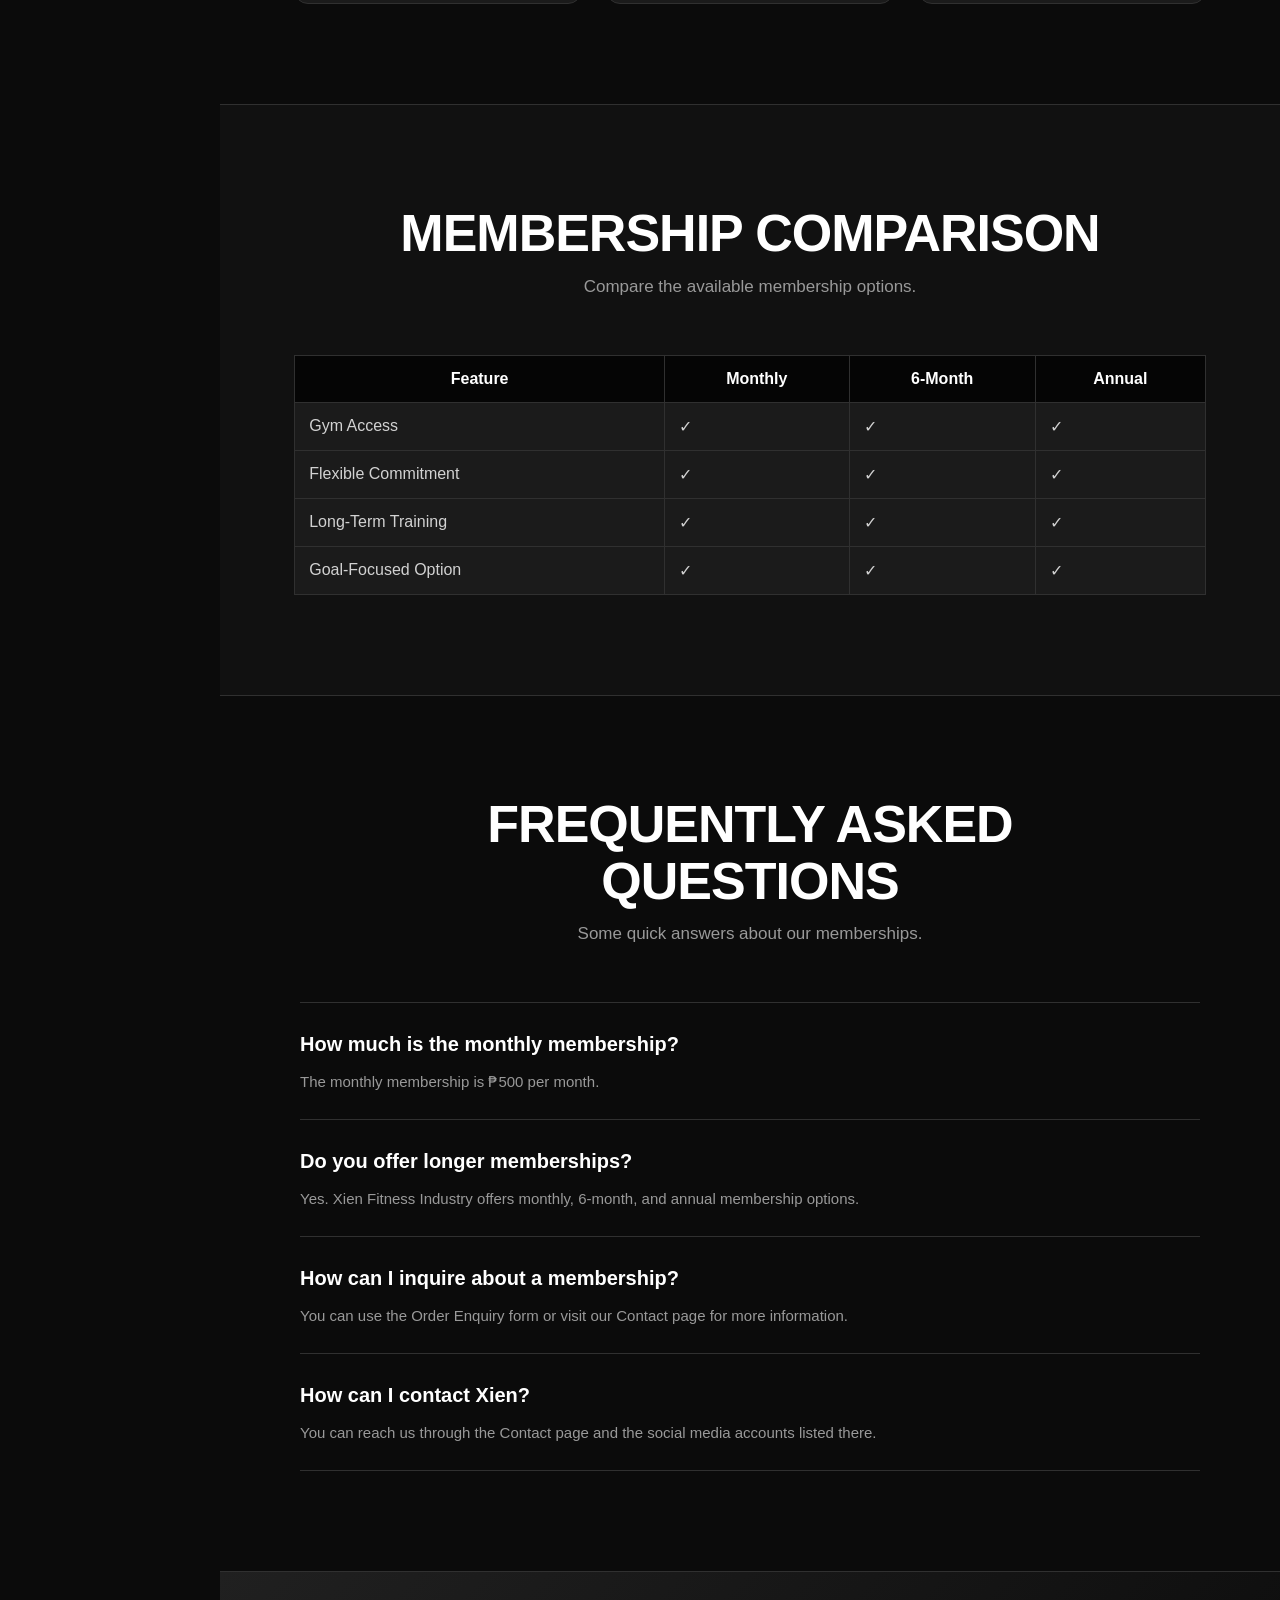
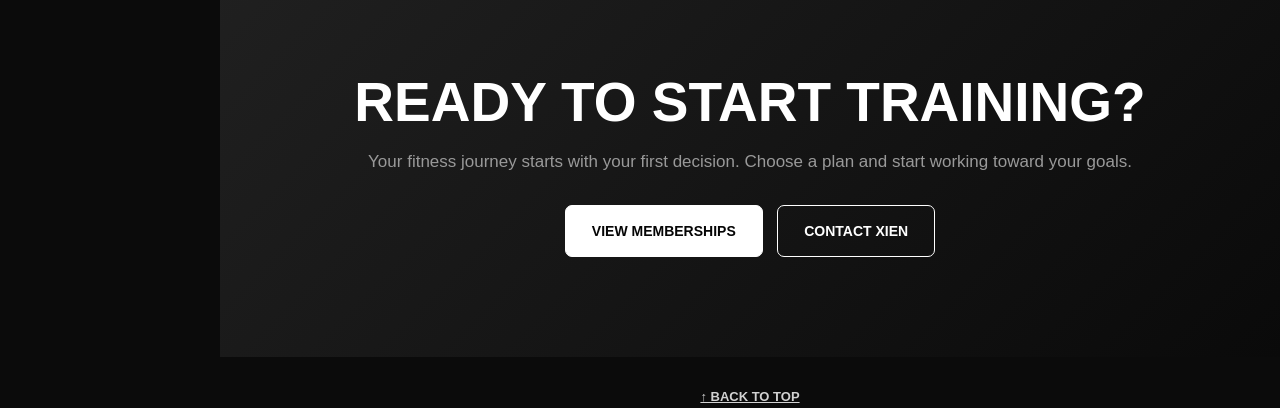
==== commit 584c0286: "Add script tag for external JavaScript file" ====
--- a/index.html
+++ b/index.html
@@ -9,8 +9,10 @@
     <title>Xien Fitness Industry</title>
 
     <link rel="stylesheet" href="style.css">
+    
 </head>
 
+    <script src="script.js"></script>
 <body>
 
     <!-- =========================
--- a/style.css
+++ b/style.css
@@ -1,24 +1,27 @@
-```css
-/* =========================
-   VARIABLES
-========================= */
-
 :root {
-    --brand-color: #ffffff;
     --brand: #ffffff;
-    --dark-ink: #0b0b0b;
-    --muted-grey: #aaa;
-    --light-background: #111;
-
-    --card-background: #191919;
-    --border-color: #2d2d2d;
-    --light-grey: #ccc;
-    --dark-grey: #777;
-}
-
-
-/* =========================
-   BASE STYLES
+    --white: #ffffff;
+
+    --black: #050505;
+    --dark: #0b0b0b;
+    --dark-2: #111111;
+    --dark-3: #171717;
+
+    --card: #1b1b1b;
+    --card-hover: #222222;
+
+    --border: #303030;
+    --border-light: #444444;
+
+    --text: #ffffff;
+    --text-soft: #d2d2d2;
+    --muted: #999999;
+    --muted-dark: #777777;
+}
+
+
+/* =========================
+   RESET
 ========================= */
 
 * {
@@ -29,34 +32,54 @@
 
 html {
     scroll-behavior: smooth;
+    scroll-padding-top: 80px;
 }
 
 body {
-    font-family: Arial, Helvetica, sans-serif;
-    background: var(--dark-ink);
-    color: var(--brand);
-    line-height: 1.6;
-
-    /* PAGE SKELETON */
+    min-height: 100vh;
+    height: auto;
+
     display: grid;
 
-    grid-template-columns: 220px 1fr;
+    grid-template-columns: 220px minmax(0, 1fr);
+
+    /*
+       IMPORTANT:
+       The rows are AUTO so the main content
+       can grow as long as necessary.
+    */
+    grid-template-rows: auto auto auto;
 
     grid-template-areas:
         "masthead masthead"
         "side     main"
         "foot     foot";
 
-    gap: 16px;
+    gap: 0;
+
+    font-family: Arial, Helvetica, sans-serif;
+
+    background: var(--dark);
+    color: var(--text);
+
+    line-height: 1.6;
+
+    overflow-x: hidden;
+    overflow-y: auto;
 }
 
 img {
     max-width: 100%;
-}
-
-
-/* =========================
-   HEADER & NAVIGATION
+    display: block;
+}
+
+a {
+    color: inherit;
+}
+
+
+/* =========================
+   HEADER
 ========================= */
 
 header {
@@ -70,55 +93,73 @@
     justify-content: space-between;
     align-items: center;
 
-    padding: 20px 7%;
-
-    background: rgba(11, 11, 11, 0.95);
-    border-bottom: 1px solid #252525;
-}
-
-header h1 {
-    font-size: 24px;
-    font-weight: 900;
-    letter-spacing: 1px;
-}
-
+    width: 100%;
+
+    padding: 18px 7%;
+
+    background: rgba(5, 5, 5, 0.96);
+
+    border-bottom: 1px solid var(--border);
+
+    backdrop-filter: blur(12px);
+}
+
+header h1,
 .logo {
     font-size: 24px;
     font-weight: 900;
-    letter-spacing: 1px;
+    letter-spacing: 1.5px;
 }
 
 .logo span {
-    color: var(--muted-grey);
-}
-
-
-/* =========================
-   NAVIGATION
-========================= */
+    color: var(--muted);
+}
 
 nav ul {
     display: flex;
-    gap: 20px;
+    align-items: center;
+
+    gap: 28px;
 
     list-style: none;
-    padding: 0;
-    margin: 0;
-}
-
-nav li {
-    margin: 0;
 }
 
 nav a {
-    color: var(--brand);
+    position: relative;
+
+    color: var(--text-soft);
+
     text-decoration: none;
-    font-weight: bold;
-    transition: 0.3s;
+
+    font-size: 14px;
+    font-weight: 700;
+
+    transition: 0.25s ease;
+}
+
+nav a::after {
+    content: "";
+
+    position: absolute;
+
+    left: 0;
+    bottom: -7px;
+
+    width: 0;
+    height: 2px;
+
+    background: var(--white);
+
+    transition: 0.25s ease;
 }
 
 nav a:hover {
-    color: var(--muted-grey);
+    color: var(--white);
+}
+
+nav a:hover::after,
+nav a.active::after {
+    width: 100%;
 }
 
 
@@ -129,49 +170,64 @@
 aside {
     grid-area: side;
 
-    background: var(--card-background);
-
-    border: 1px solid var(--border-color);
-    border-radius: 12px;
-
-    padding: 25px;
-
-    margin-left: 20px;
-
-    height: fit-content;
-
-    position: sticky;
-    top: 100px;
-}
-
-aside h2 {
-    font-size: 20px;
-    margin-bottom: 15px;
-}
-
-aside p {
-    color: var(--muted-grey);
-    margin-bottom: 25px;
-}
-
-aside ul {
+    align-self: stretch;
+
+    background: #080808;
+
+    border-right: 1px solid var(--border);
+
+    padding: 28px 16px;
+}
+
+.sidebar-section {
+    margin-bottom: 35px;
+}
+
+.sidebar-section:last-child {
+    margin-bottom: 0;
+}
+
+.sidebar-section h2 {
+    margin-bottom: 14px;
+
+    color: var(--white);
+
+    font-size: 12px;
+    font-weight: 900;
+
+    text-transform: uppercase;
+
+    letter-spacing: 0.5px;
+}
+
+.sidebar-section ul {
     list-style: none;
-    margin-bottom: 30px;
-}
-
-aside li {
+}
+
+.sidebar-section li {
     margin-bottom: 12px;
-}
-
-aside a {
-    color: var(--light-grey);
+
+    color: var(--text-soft);
+
+    font-size: 13px;
+}
+
+.sidebar-section a {
+    color: var(--text-soft);
+
     text-decoration: none;
-    font-weight: bold;
-    transition: 0.3s;
-}
-
-aside a:hover {
-    color: var(--brand);
+
+    transition: 0.2s ease;
+}
+
+.sidebar-section a:hover {
+    color: var(--white);
+}
+
+.sidebar-section p {
+    color: var(--text-soft);
+
+    font-size: 13px;
 }
 
 
@@ -183,53 +239,11 @@
     grid-area: main;
 
     width: 100%;
-}
-
-
-/* =========================
-   ABOUT & CONTACT PAGES
-========================= */
-
-main > h2,
-main > p,
-main > ul,
-main > form {
-    max-width: 1000px;
-    margin-left: auto;
-    margin-right: auto;
-}
-
-main > h2 {
-    padding-top: 60px;
-    padding-left: 30px;
-    padding-right: 30px;
-
-    margin-bottom: 20px;
-
-    font-size: 40px;
-}
-
-main > p {
-    padding-left: 30px;
-    padding-right: 30px;
-
-    margin-bottom: 25px;
-
-    color: var(--muted-grey);
-    font-size: 18px;
-}
-
-main > ul {
-    padding-left: 60px;
-    padding-right: 30px;
-
-    margin-bottom: 40px;
-
-    color: var(--muted-grey);
-}
-
-main > ul li {
-    margin-bottom: 10px;
+    min-width: 0;
+    height: auto;
+    min-height: 0;
+
+    overflow: visible;
 }
 
 
@@ -238,87 +252,122 @@
 ========================= */
 
 .hero {
-    min-height: 85vh;
+    position: relative;
+
+    min-height: 88vh;
 
     display: flex;
     justify-content: center;
     align-items: center;
 
+    padding: 100px 7%;
+
     text-align: center;
-
-    padding: 80px 20px;
 
     background:
         linear-gradient(
-            rgba(0, 0, 0, 0.65),
-            rgba(0, 0, 0, 0.9)
+            to bottom,
+            rgba(0, 0, 0, 0.45),
+            rgba(5, 5, 5, 0.88)
         ),
         url("harold-chien-l.-santiago.jpg");
 
     background-size: cover;
+
     background-position: center;
+
+    border-bottom: 1px solid var(--border);
 }
 
 .hero-content {
-    max-width: 850px;
+    max-width: 950px;
 }
 
 .hero h1 {
-    font-size: clamp(45px, 8vw, 90px);
-    line-height: 1;
+    margin-bottom: 18px;
+
+    font-size: clamp(55px, 9vw, 105px);
+
+    line-height: 0.95;
+
+    letter-spacing: -4px;
+
     text-transform: uppercase;
-    letter-spacing: -3px;
-    margin-bottom: 20px;
+
+    font-weight: 900;
+
+    text-shadow:
+        0 5px 30px rgba(0, 0, 0, 0.8);
 }
 
 .hero h1 span {
-    color: var(--muted-grey);
+    color: var(--text-soft);
 }
 
 .hero p {
-    font-size: 20px;
-    color: var(--light-grey);
-    margin-bottom: 35px;
-}
-
-
-/* =========================
-   HERO BUTTONS
-========================= */
-
-.hero-button {
+    max-width: 650px;
+
+    margin: 0 auto 35px;
+
+    color: var(--text-soft);
+
+    font-size: 19px;
+}
+
+
+/* =========================
+   BUTTONS
+========================= */
+
+.hero-button,
+.membership-button {
     display: inline-block;
 
-    padding: 15px 30px;
-
-    background: var(--brand);
-    color: var(--dark-ink);
+    padding: 14px 26px;
+
+    background: var(--white);
+
+    color: var(--black);
+
+    border: 1px solid var(--white);
+
+    border-radius: 7px;
 
     text-decoration: none;
-    font-weight: bold;
-
-    border-radius: 8px;
-
-    transition: 0.3s;
-}
-
-.hero-button:hover {
-    transform: translateY(-4px);
-    background: var(--light-grey);
+
+    font-weight: 800;
+
+    font-size: 14px;
+
+    transition:
+        transform 0.25s ease,
+        background 0.25s ease,
+        color 0.25s ease,
+        box-shadow 0.25s ease;
+}
+
+.hero-button:hover,
+.membership-button:hover {
+    transform: translateY(-3px);
+
+    background: var(--text-soft);
+
+    box-shadow:
+        0 10px 25px rgba(255, 255, 255, 0.08);
 }
 
 .order-button {
     margin-left: 10px;
 
     background: transparent;
-    color: var(--brand);
-
-    border: 1px solid var(--brand);
+
+    color: var(--white);
 }
 
 .order-button:hover {
-    background: var(--brand);
-    color: var(--dark-ink);
+    background: var(--white);
+
+    color: var(--black);
 }
 
 
@@ -327,7 +376,8 @@
 ========================= */
 
 .intro {
-    max-width: 1000px;
+    max-width: 900px;
+
     margin: auto;
 
     padding: 100px 30px;
@@ -336,15 +386,124 @@
 }
 
 .intro h2 {
-    font-size: 40px;
-    margin-bottom: 15px;
+    margin-bottom: 18px;
+
+    font-size: clamp(32px, 5vw, 48px);
+
+    text-transform: uppercase;
+
+    letter-spacing: -1px;
 }
 
 .intro p {
-    color: var(--muted-grey);
-    max-width: 700px;
+    max-width: 720px;
+
     margin: auto;
+
+    color: var(--muted);
+
     font-size: 18px;
+}
+
+
+/* =========================
+   GENERAL SECTION TITLE
+========================= */
+
+.section-title {
+    max-width: 800px;
+
+    margin: 0 auto 55px;
+
+    text-align: center;
+}
+
+.section-title h2 {
+    margin-bottom: 10px;
+
+    font-size: clamp(35px, 5vw, 52px);
+
+    line-height: 1.1;
+
+    text-transform: uppercase;
+
+    letter-spacing: -1px;
+}
+
+.section-title p {
+    color: var(--muted);
+
+    font-size: 17px;
+}
+
+
+/* =========================
+   WHAT WE OFFER
+========================= */
+
+.features-section {
+    padding: 100px 7%;
+
+    background: var(--dark);
+}
+
+.feature-grid {
+    max-width: 1150px;
+
+    margin: auto;
+
+    display: grid;
+
+    grid-template-columns: repeat(3, 1fr);
+
+    gap: 24px;
+}
+
+.feature-card {
+    padding: 32px;
+
+    background: var(--card);
+
+    border: 1px solid var(--border);
+
+    border-radius: 14px;
+
+    transition:
+        transform 0.3s ease,
+        background 0.3s ease,
+        border-color 0.3s ease;
+}
+
+.feature-card:hover {
+    transform: translateY(-5px);
+
+    background: var(--card-hover);
+
+    border-color: var(--border-light);
+}
+
+.feature-number {
+    margin-bottom: 25px;
+
+    color: var(--muted);
+
+    font-size: 13px;
+
+    font-weight: 900;
+
+    letter-spacing: 1px;
+}
+
+.feature-card h3 {
+    margin-bottom: 12px;
+
+    font-size: 23px;
+}
+
+.feature-card p {
+    color: var(--muted);
+
+    font-size: 15px;
 }
 
 
@@ -355,217 +514,673 @@
 .membership-section {
     padding: 100px 7%;
 
-    background: var(--light-background);
-}
-
-.section-title {
-    text-align: center;
-    margin-bottom: 60px;
-}
-
-.section-title h2 {
-    font-size: 45px;
-    text-transform: uppercase;
-}
-
-.section-title p {
-    color: var(--muted-grey);
-}
-
-
-/* =========================
-   PRODUCT GRID
-   FLEXBOX
+    background:
+        linear-gradient(
+            180deg,
+            var(--dark-2),
+            var(--dark)
+        );
+
+    border-top: 1px solid var(--border);
+
+    border-bottom: 1px solid var(--border);
+}
+
+.membership-section::before {
+    content: "";
+
+    display: block;
+
+    width: 50px;
+    height: 3px;
+
+    margin: 0 auto 35px;
+
+    background: var(--white);
+}
+
+
+/* =========================
+   MEMBERSHIP CARDS
 ========================= */
 
 .product-grid {
     display: flex;
+
     flex-direction: column;
+
     gap: 24px;
 
     width: 100%;
-    max-width: 1200px;
-
-    margin: 0 auto;
-}
-
-
-/* =========================
-   HORIZONTAL PRODUCT CARD
-   FLEXBOX
-========================= */
+
+    max-width: 1150px;
+
+    margin: auto;
+}
 
 .product-card {
+    position: relative;
+
     display: flex;
-    flex-direction: row;
-    align-items: center;
+
+    align-items: stretch;
 
     width: 100%;
-    min-height: 260px;
-
-    background: var(--card-background);
-
-    border-radius: 16px;
-
-    padding: 20px;
-
-    border-left: 5px solid var(--brand);
+
+    min-height: 270px;
+
+    background: var(--card);
+
+    border: 1px solid var(--border);
+
+    border-left: 5px solid var(--white);
+
+    border-radius: 14px;
 
     overflow: hidden;
 
-    transition: 0.3s;
+    transition:
+        transform 0.3s ease,
+        border-color 0.3s ease,
+        background 0.3s ease,
+        box-shadow 0.3s ease;
 }
 
 .product-card:hover {
-    transform: translateY(-8px);
-    border-left-color: var(--brand);
-}
-
-
-/* =========================
-   CARD IMAGE
-========================= */
+    transform: translateY(-6px);
+
+    background: var(--card-hover);
+
+    border-color: var(--border-light);
+
+    box-shadow:
+        0 15px 40px rgba(0, 0, 0, 0.35);
+}
 
 .product-card img {
-    width: 300px;
-    height: 220px;
+    width: 320px;
+
+    min-width: 320px;
+
+    min-height: 270px;
+
+    object-fit: cover;
 
     flex-shrink: 0;
 
-    object-fit: cover;
-
-    display: block;
-
-    border-radius: 10px;
-}
-
-
-/* =========================
-   CARD CONTENT
-========================= */
+    filter: brightness(0.82);
+
+    transition:
+        transform 0.4s ease,
+        filter 0.4s ease;
+}
+
+.product-card:hover img {
+    transform: scale(1.03);
+
+    filter: brightness(0.95);
+}
 
 .membership-content {
     flex: 1;
 
-    padding: 0 30px;
+    min-width: 0;
+
+    display: flex;
+
+    flex-direction: column;
+
+    justify-content: center;
+
+    padding: 35px 40px;
 }
 
 .product-card h3 {
-    font-size: 25px;
-
-    color: var(--brand);
-
+    margin-bottom: 5px;
+
+    font-size: 28px;
+
+    line-height: 1.2;
+}
+
+.product-card .price {
+    margin-bottom: 14px;
+
+    color: var(--white);
+
+    font-size: 32px;
+
+    font-weight: 900;
+}
+
+.product-card .description {
+    max-width: 600px;
+
+    margin-bottom: 24px;
+
+    color: var(--muted);
+
+    font-size: 16px;
+}
+
+.membership-button {
+    width: 180px;
+
+    text-align: center;
+}
+
+
+/* =========================
+   MOST POPULAR
+========================= */
+
+.popular {
+    border: 2px solid var(--white);
+
+    border-left: 5px solid var(--white);
+
+    background:
+        linear-gradient(
+            135deg,
+            #202020,
+            #171717
+        );
+
+    box-shadow:
+        0 0 0 1px rgba(255, 255, 255, 0.04),
+        0 15px 45px rgba(0, 0, 0, 0.35);
+}
+
+/*
+   IMPORTANT:
+   This is absolutely positioned so it does
+   NOT become another Flexbox item beside
+   the image.
+*/
+
+.popular-label {
+    position: absolute;
+
+    top: 14px;
+
+    right: 16px;
+
+    z-index: 5;
+
+    display: inline-block;
+
+    width: fit-content;
+
+    margin: 0;
+
+    padding: 5px 11px;
+
+    background: var(--white);
+
+    color: var(--black);
+
+    border-radius: 20px;
+
+    font-size: 11px;
+
+    font-weight: 900;
+
+    letter-spacing: 0.7px;
+}
+
+
+/* =========================
+   WHY XIEN
+========================= */
+
+.why-section {
+    padding: 100px 7%;
+
+    background: var(--dark);
+}
+
+.why-grid {
+    max-width: 1150px;
+
+    margin: auto;
+
+    display: grid;
+
+    grid-template-columns: repeat(3, 1fr);
+
+    gap: 24px;
+}
+
+.why-card {
+    padding: 32px;
+
+    background: var(--card);
+
+    border: 1px solid var(--border);
+
+    border-radius: 14px;
+
+    transition:
+        transform 0.3s ease,
+        background 0.3s ease;
+}
+
+.why-card:hover {
+    transform: translateY(-5px);
+
+    background: var(--card-hover);
+}
+
+.why-card h3 {
+    margin-bottom: 12px;
+
+    font-size: 23px;
+}
+
+.why-card p {
+    color: var(--muted);
+
+    font-size: 15px;
+}
+
+
+/* =========================
+   QUOTE
+========================= */
+
+.quote-section {
+    padding: 110px 7%;
+
+    background:
+        linear-gradient(
+            135deg,
+            #171717,
+            #080808
+        );
+
+    border-top: 1px solid var(--border);
+
+    border-bottom: 1px solid var(--border);
+
+    text-align: center;
+}
+
+.quote-content {
+    max-width: 850px;
+
+    margin: auto;
+}
+
+.quote {
+    margin-bottom: 25px;
+
+    color: var(--white);
+
+    font-size: clamp(30px, 5vw, 55px);
+
+    font-weight: 900;
+
+    line-height: 1.15;
+
+    letter-spacing: -1px;
+}
+
+.quote-brand {
+    color: var(--muted);
+
+    font-size: 13px;
+
+    font-weight: 900;
+
+    letter-spacing: 2px;
+}
+
+
+/* =========================
+   HOW IT WORKS
+========================= */
+
+.steps-section {
+    padding: 100px 7%;
+
+    background: var(--dark);
+}
+
+.steps-grid {
+    max-width: 1150px;
+
+    margin: auto;
+
+    display: grid;
+
+    grid-template-columns: repeat(3, 1fr);
+
+    gap: 24px;
+}
+
+.step-card {
+    padding: 32px;
+
+    background: var(--card);
+
+    border: 1px solid var(--border);
+
+    border-radius: 14px;
+}
+
+.step-number {
+    margin-bottom: 25px;
+
+    color: var(--muted);
+
+    font-size: 14px;
+
+    font-weight: 900;
+
+    letter-spacing: 1px;
+}
+
+.step-card h3 {
+    margin-bottom: 12px;
+
+    font-size: 23px;
+}
+
+.step-card p {
+    color: var(--muted);
+
+    font-size: 15px;
+}
+
+
+/* =========================
+   COMPARISON
+========================= */
+
+.comparison-section {
+    padding: 100px 7%;
+
+    background: var(--dark-2);
+
+    border-top: 1px solid var(--border);
+
+    border-bottom: 1px solid var(--border);
+}
+
+.comparison-table {
+    width: 100%;
+
+    max-width: 1150px;
+
+    margin: auto;
+
+    overflow-x: auto;
+}
+
+.comparison-table table {
+    min-width: 700px;
+}
+
+
+/* =========================
+   FAQ
+========================= */
+
+.faq-section {
+    padding: 100px 7%;
+
+    background: var(--dark);
+}
+
+.faq-list {
+    max-width: 900px;
+
+    margin: auto;
+}
+
+.faq-item {
+    padding: 25px 0;
+
+    border-bottom: 1px solid var(--border);
+}
+
+.faq-item:first-child {
+    border-top: 1px solid var(--border);
+}
+
+.faq-item h3 {
     margin-bottom: 10px;
-}
-
-.product-card .price {
-    font-size: 30px;
+
+    font-size: 20px;
+}
+
+.faq-item p {
+    color: var(--muted);
+
+    font-size: 15px;
+}
+
+
+/* =========================
+   CTA
+========================= */
+
+.cta-section {
+    padding: 100px 7%;
+
+    background:
+        linear-gradient(
+            135deg,
+            #202020,
+            #0a0a0a
+        );
+
+    border-top: 1px solid var(--border);
+}
+
+.cta-content {
+    max-width: 900px;
+
+    margin: auto;
+
+    text-align: center;
+}
+
+.cta-content h2 {
+    margin-bottom: 15px;
+
+    font-size: clamp(35px, 5vw, 55px);
+
+    line-height: 1.1;
+
+    text-transform: uppercase;
+}
+
+.cta-content p {
+    margin-bottom: 30px;
+
+    color: var(--muted);
+
+    font-size: 17px;
+}
+
+
+/* =========================
+   BACK TO TOP
+========================= */
+
+.back-to-top {
+    display: block;
+
+    width: fit-content;
+
+    margin: 30px auto;
+
+    color: var(--text-soft);
+
+    text-decoration: none;
+
+    font-size: 13px;
+
+    font-weight: 700;
+
+    transition: 0.2s ease;
+}
+
+.back-to-top:hover {
+    color: var(--white);
+}
+
+
+/* =========================
+   FOOTER
+========================= */
+
+footer {
+    grid-area: foot;
+
+    width: 100%;
+
+    padding: 45px 7%;
+
+    background: #030303;
+
+    color: var(--muted);
+
+    border-top: 1px solid var(--border);
+
+    text-align: center;
+}
+
+.footer-content {
+    max-width: 1150px;
+
+    margin: auto;
+
+    display: flex;
+
+    justify-content: space-between;
+
+    align-items: flex-start;
+
+    gap: 40px;
+
+    text-align: left;
+}
+
+.footer-brand {
+    max-width: 350px;
+}
+
+.footer-brand h2 {
+    margin-bottom: 10px;
+
+    color: var(--white);
+
+    font-size: 22px;
 
     font-weight: 900;
-
-    margin-bottom: 15px;
-}
-
-.product-card .description {
-    color: var(--muted-grey);
-
-    margin-bottom: 25px;
-}
-
-
-/* =========================
-   MEMBERSHIP BUTTON
-========================= */
-
-.membership-button {
-    display: inline-block;
-
-    width: 180px;
-
-    padding: 13px 20px;
+}
+
+.footer-brand p {
+    color: var(--muted);
+
+    font-size: 14px;
+}
+
+.footer-links {
+    display: flex;
+
+    gap: 50px;
+}
+
+.footer-links h3 {
+    margin-bottom: 12px;
+
+    color: var(--white);
+
+    font-size: 14px;
+}
+
+.footer-links ul {
+    list-style: none;
+}
+
+.footer-links li {
+    margin-bottom: 8px;
+}
+
+.footer-links a {
+    color: var(--muted);
+
+    text-decoration: none;
+
+    font-size: 13px;
+
+    transition: 0.2s ease;
+}
+
+.footer-links a:hover {
+    color: var(--white);
+}
+
+.footer-bottom {
+    max-width: 1150px;
+
+    margin: 35px auto 0;
+
+    padding-top: 20px;
+
+    border-top: 1px solid var(--border);
+
+    color: var(--muted-dark);
+
+    font-size: 12px;
 
     text-align: center;
-
-    background: var(--brand);
-    color: var(--dark-ink);
-
-    text-decoration: none;
-
-    border-radius: 7px;
-
-    font-weight: bold;
-
-    transition: 0.3s;
-}
-
-.membership-button:hover {
-    background: var(--light-grey);
-}
-
-
-/* =========================
-   POPULAR CARD
-========================= */
-
-.popular {
-    border: 2px solid var(--brand);
-
-    border-left: 5px solid var(--brand);
-}
-
-.popular:hover {
-    transform: translateY(-8px);
-}
-
-.popular-label {
-    display: inline-block;
-
-    padding: 6px 12px;
-
-    margin-bottom: 12px;
-
-    background: var(--brand);
-    color: var(--dark-ink);
-
-    border-radius: 20px;
-
-    font-size: 12px;
-
-    font-weight: bold;
-}
-
-
-/* =========================
-   CONTACT FORM
+}
+
+footer p {
+    margin-bottom: 5px;
+}
+
+footer p:first-child {
+    color: var(--white);
+
+    font-weight: 700;
+}
+
+
+/* =========================
+   FORMS
 ========================= */
 
 form {
+    max-width: 800px;
+
+    margin: auto;
+
     padding: 30px;
-
-    margin-bottom: 60px;
 }
 
 fieldset {
-    max-width: 700px;
-    margin: auto;
-
     padding: 30px;
 
-    border: 1px solid var(--border-color);
-
-    border-radius: 16px;
-
-    background: var(--card-background);
+    background: var(--card);
+
+    border: 1px solid var(--border);
+
+    border-radius: 14px;
 }
 
 legend {
     padding: 0 10px;
 
-    color: var(--brand);
+    color: var(--white);
 
     font-size: 20px;
 
-    font-weight: bold;
+    font-weight: 800;
 }
 
 label {
@@ -573,7 +1188,9 @@
 
     margin-bottom: 8px;
 
-    font-weight: bold;
+    color: var(--text-soft);
+
+    font-weight: 700;
 }
 
 input,
@@ -581,117 +1198,108 @@
 textarea {
     width: 100%;
 
-    padding: 12px;
-
-    margin-bottom: 10px;
-
-    background: var(--dark-ink);
-
-    color: var(--brand);
-
-    border: 1px solid var(--border-color);
-
-    border-radius: 6px;
+    padding: 13px 14px;
+
+    margin-bottom: 18px;
+
+    background: var(--black);
+
+    color: var(--white);
+
+    border: 1px solid var(--border);
+
+    border-radius: 7px;
 
     font-family: Arial, Helvetica, sans-serif;
 }
 
-
-/* =========================
-   FORM FOCUS
-========================= */
+input::placeholder,
+textarea::placeholder {
+    color: var(--muted-dark);
+}
 
 input:focus,
 select:focus,
 textarea:focus {
-    outline: 3px solid var(--brand);
-    outline-offset: 2px;
-}
-
-
-/* =========================
-   FORM BUTTON
-========================= */
+    outline: none;
+
+    border-color: var(--white);
+
+    box-shadow:
+        0 0 0 2px rgba(255, 255, 255, 0.12);
+}
+
+textarea {
+    min-height: 130px;
+
+    resize: vertical;
+}
 
 button {
-    padding: 12px 25px;
-
-    background: var(--brand);
-    color: var(--dark-ink);
+    padding: 13px 25px;
+
+    background: var(--white);
+
+    color: var(--black);
 
     border: none;
+
     border-radius: 7px;
 
-    font-weight: bold;
+    font-weight: 800;
 
     cursor: pointer;
 
-    transition: 0.3s;
+    transition: 0.25s ease;
 }
 
 button:hover {
-    background: var(--light-grey);
-}
-
-textarea {
-    min-height: 120px;
-    resize: vertical;
-}
-
-
-/* =========================
-   TABLE
+    background: var(--text-soft);
+
+    transform: translateY(-2px);
+}
+
+
+/* =========================
+   TABLES
 ========================= */
 
 table {
     width: 100%;
+
     border-collapse: collapse;
+
+    background: var(--card);
 }
 
 th {
-    background-color: var(--dark-ink);
-    color: var(--brand);
+    background: var(--black);
+
+    color: var(--white);
 }
 
 th,
 td {
-    padding: 12px;
-
-    border: 1px solid var(--border-color);
-}
-
-
-/* =========================
-   FOOTER
-========================= */
-
-footer {
-    grid-area: foot;
-
-    text-align: center;
-
-    padding: 40px 20px;
-
-    background: #050505;
-
-    color: var(--dark-grey);
-
-    border-top: 1px solid #222;
-}
-
-footer p {
-    margin: 0;
-}
-
-
-/* =========================
-   RESPONSIVE
+    padding: 14px;
+
+    border: 1px solid var(--border);
+}
+
+td {
+    color: var(--text-soft);
+}
+
+
+/* =========================
+   MOBILE PAGE SKELETON
 ========================= */
 
 @media (max-width: 850px) {
 
     body {
         grid-template-columns: 1fr;
+
+        grid-template-rows: auto auto auto auto;
 
         grid-template-areas:
             "masthead"
@@ -701,67 +1309,164 @@
     }
 
     header {
+        position: sticky;
+
+        top: 0;
+
         flex-direction: column;
+
         gap: 15px;
+
+        padding: 18px 5%;
     }
 
     aside {
-        margin-left: 20px;
-        margin-right: 20px;
-
-        position: static;
+        border-right: none;
+
+        border-bottom: 1px solid var(--border);
+
+        padding: 25px 5%;
+    }
+
+    .sidebar-section {
+        margin-bottom: 25px;
+    }
+
+    .sidebar-section ul {
+        display: flex;
+
+        flex-wrap: wrap;
+
+        gap: 10px 20px;
+    }
+
+    .sidebar-section li {
+        margin-bottom: 0;
     }
 
     nav ul {
         gap: 18px;
+
+        justify-content: center;
+
+        flex-wrap: wrap;
     }
 
     .hero {
         min-height: 75vh;
-    }
-
-    main > h2 {
-        font-size: 32px;
-    }
-}
-
-
-/* =========================
-   TABLET
-========================= */
-
-@media (max-width: 700px) {
+
+        padding: 80px 25px;
+    }
+
+    .hero h1 {
+        letter-spacing: -2px;
+    }
+
+    .features-section,
+    .membership-section,
+    .why-section,
+    .steps-section,
+    .comparison-section,
+    .faq-section,
+    .cta-section {
+        padding: 80px 5%;
+    }
+
+    .feature-grid,
+    .why-grid,
+    .steps-grid {
+        grid-template-columns: 1fr;
+    }
 
     .product-card {
         flex-direction: column;
-        align-items: stretch;
     }
 
     .product-card img {
         width: 100%;
-        height: 220px;
+
+        min-width: 0;
+
+        height: 240px;
+
+        min-height: 240px;
     }
 
     .membership-content {
-        padding: 20px 5px 5px;
+        padding: 30px 25px;
     }
 
     .membership-button {
         width: 100%;
     }
-}
-
-
-/* =========================
-   MOBILE
+
+    .footer-content {
+        flex-direction: column;
+
+        text-align: center;
+
+        align-items: center;
+    }
+
+    .footer-links {
+        justify-content: center;
+
+        flex-wrap: wrap;
+
+        text-align: center;
+    }
+}
+
+
+/* =========================
+   SMALL MOBILE
 ========================= */
 
 @media (max-width: 600px) {
+
+    header h1,
+    .logo {
+        font-size: 20px;
+    }
+
+    nav ul {
+        gap: 13px;
+    }
+
+    nav a {
+        font-size: 13px;
+    }
+
+    aside {
+        padding: 22px 20px;
+    }
+
+    .sidebar-section h2 {
+        font-size: 11px;
+    }
+
+    .sidebar-section li,
+    .sidebar-section p {
+        font-size: 12px;
+    }
+
+    .hero {
+        min-height: 72vh;
+    }
+
+    .hero h1 {
+        font-size: clamp(48px, 15vw, 70px);
+    }
+
+    .hero p {
+        font-size: 16px;
+    }
 
     .hero-button {
         display: block;
 
         width: 100%;
+
         max-width: 300px;
 
         margin: 10px auto;
@@ -771,24 +1476,61 @@
         margin: 10px auto;
     }
 
-    header h1 {
-        font-size: 20px;
-    }
-
-    nav ul {
-        gap: 12px;
-    }
-
-    nav a {
-        font-size: 14px;
-    }
-
-    main > h2 {
+    .intro {
+        padding: 75px 25px;
+    }
+
+    .intro h2 {
+        font-size: 32px;
+    }
+
+    .membership-section {
+        padding: 70px 20px;
+    }
+
+    .section-title {
+        margin-bottom: 40px;
+    }
+
+    .section-title h2 {
+        font-size: 34px;
+    }
+
+    .product-card h3 {
+        font-size: 24px;
+    }
+
+    .product-card .price {
         font-size: 28px;
+    }
+
+    .product-card .description {
+        font-size: 15px;
+    }
+
+    .membership-content {
+        padding: 25px 20px 30px;
+    }
+
+    .popular-label {
+        top: 12px;
+
+        right: 12px;
+
+        font-size: 10px;
     }
 
     fieldset {
         padding: 20px;
     }
-}
-```
+
+    .quote {
+        font-size: 30px;
+    }
+
+    .footer-links {
+        flex-direction: column;
+
+        gap: 25px;
+    }
+}
